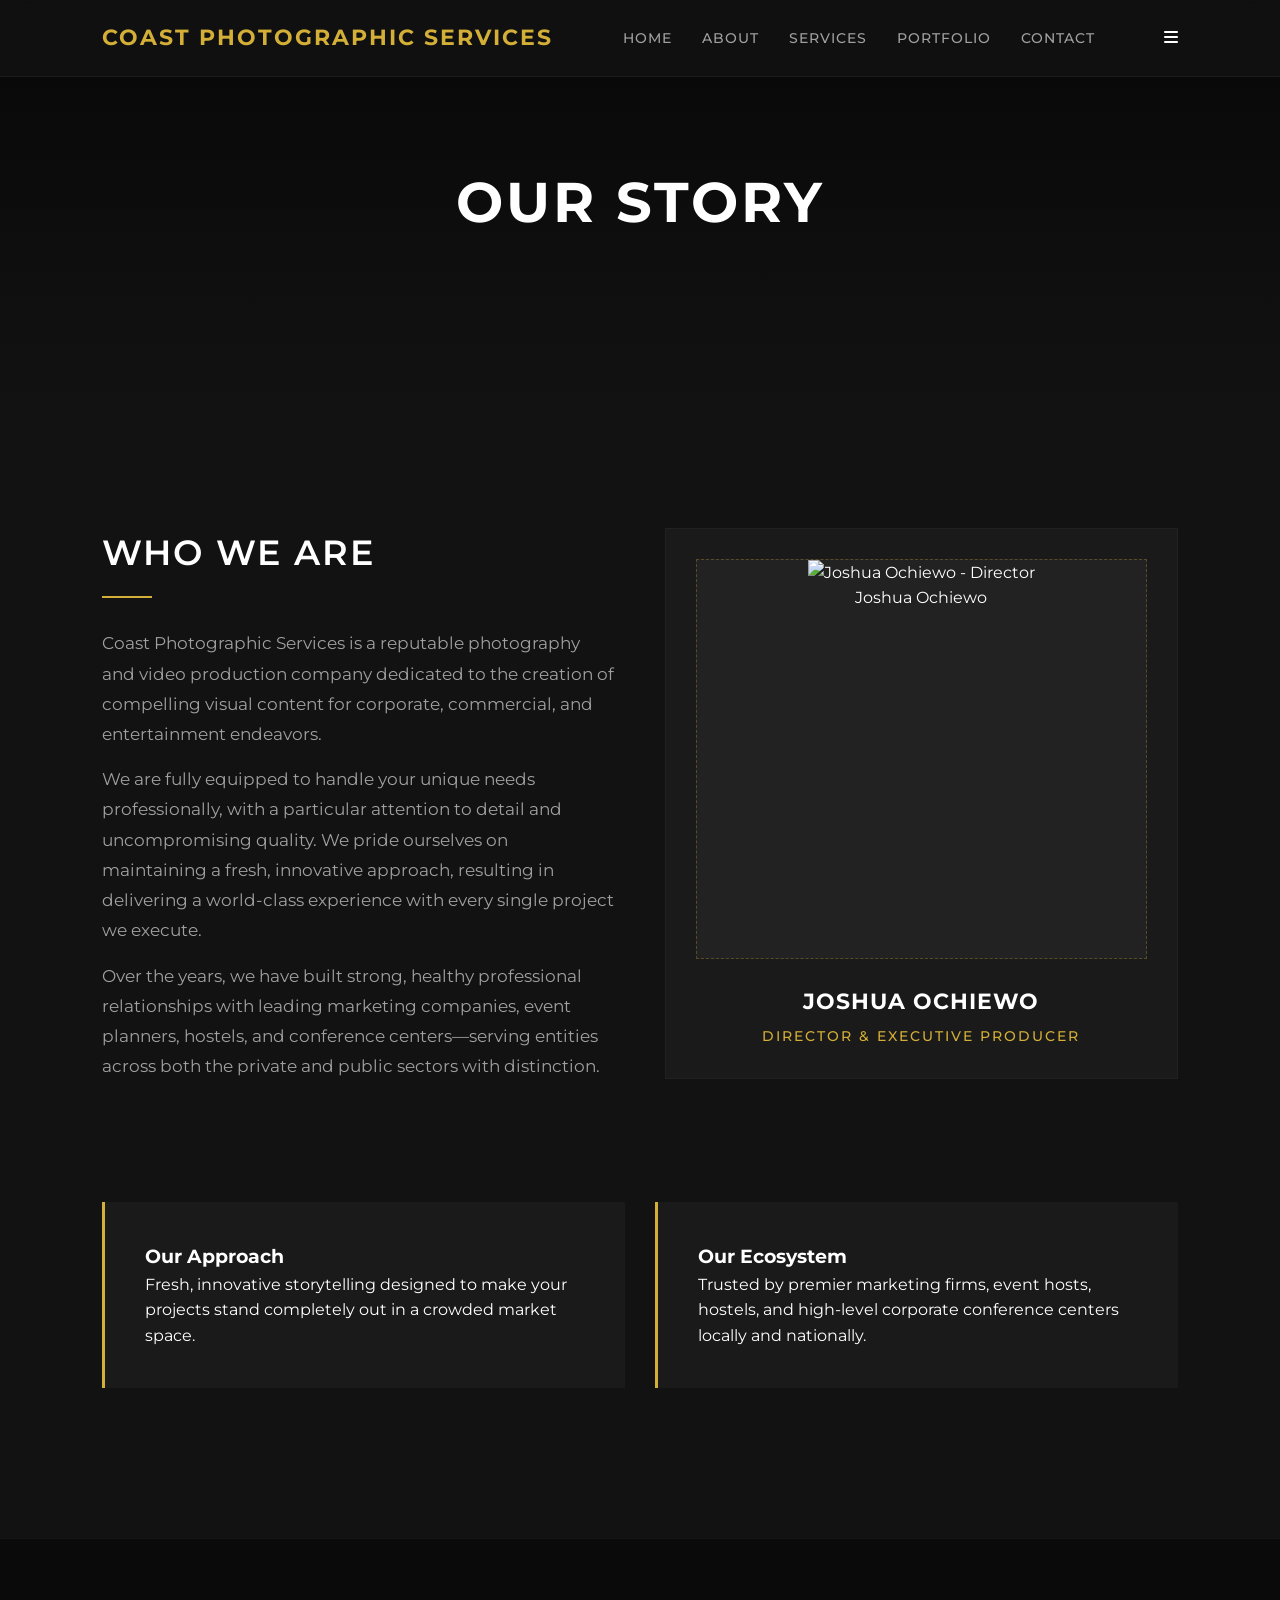
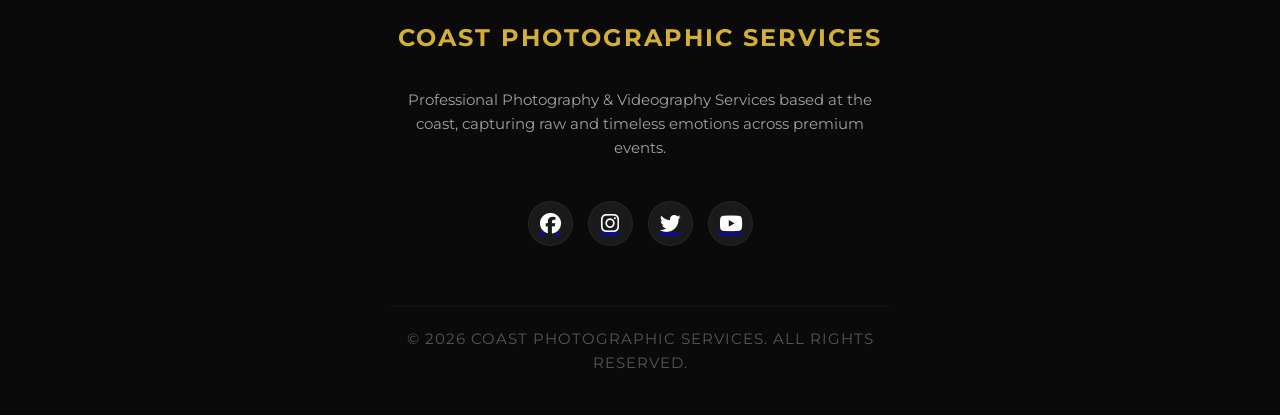
==== about.html @ b1a4eedb "Deploy fresh web-optimized photography platform assets" ====
<!DOCTYPE html>
<html lang="en">
<head>
    <meta charset="UTF-8">
    <meta name="viewport" content="width=device-width, initial-scale=1.0">
    <title>About Us | Coast Photographic Services</title>

    <link rel="stylesheet" href="css/style.css">

    <link rel="preconnect" href="https://fonts.googleapis.com">
    <link rel="preconnect" href="https://fonts.gstatic.com" crossorigin>
    <link href="https://fonts.googleapis.com/css2?family=Montserrat:wght@300;400;500;600;700&display=swap" rel="stylesheet">

    <link rel="stylesheet" href="https://cdnjs.cloudflare.com/ajax/libs/font-awesome/6.5.2/css/all.min.css">
</head>
<body>

    <header>
        <nav class="navbar">
            <div class="logo">Coast Photographic Services</div>

            <ul class="nav-links">
                <li><a href="index.html">Home</a></li>
                <li><a href="about.html" class="active">About</a></li>
                <li><a href="services.html">Services</a></li>
                <li><a href="portfolio.html">Portfolio</a></li>
                <li><a href="contact.html">Contact</a></li>
            </ul>

            <div class="menu-btn">
                <i class="fas fa-bars"></i>
            </div>
        </nav>
    </header>

    <section class="page-banner">
        <h1>Our Story</h1>
    </section>

    <main>
        <section class="about-section">
            <div class="about-text-content">
                <h2 class="section-title" style="text-align: left; margin-bottom: 30px;">Who We Are</h2>
                <p>Coast Photographic Services is a reputable photography and video production company dedicated to the creation of compelling visual content for corporate, commercial, and entertainment endeavors.</p>
                
                <p style="margin-top: 15px;">We are fully equipped to handle your unique needs professionally, with a particular attention to detail and uncompromising quality. We pride ourselves on maintaining a fresh, innovative approach, resulting in delivering a world-class experience with every single project we execute.</p>
                
                <p style="margin-top: 15px;">Over the years, we have built strong, healthy professional relationships with leading marketing companies, event planners, hostels, and conference centers—serving entities across both the private and public sectors with distinction.</p>
            </div>

            <div class="about-profile-card">
                <div class="director-image-placeholder">
                    <img src="images/joshua-ochiewo.jpg" alt="Joshua Ochiewo - Director">
                    <div class="image-overlay-tip">Joshua Ochiewo</div>
                </div>
                <div class="director-info">
                    <h3>Joshua Ochiewo</h3>
                    <p class="role-title">Director & Executive Producer</p>
                </div>
            </div>
        </section>

        <section class="services-page" style="padding-top: 0;">
            <div class="service-container">
                <div class="service-box">
                    <h3>Our Approach</h3>
                    <p>Fresh, innovative storytelling designed to make your projects stand completely out in a crowded market space.</p>
                </div>
                <div class="service-box">
                    <h3>Our Ecosystem</h3>
                    <p>Trusted by premier marketing firms, event hosts, hostels, and high-level corporate conference centers locally and nationally.</p>
                </div>
            </div>
        </section>
    </main>

    <footer>
        <div class="footer-content">
            <h3>Coast Photographic Services</h3>
            <p>Professional Photography & Videography Services based at the coast, capturing raw and timeless emotions across premium events.</p>

            <div class="socials">
                <a href="https://facebook.com" target="_blank" rel="noopener" aria-label="Facebook"><i class="fab fa-facebook"></i></a>
                <a href="https://instagram.com" target="_blank" rel="noopener" aria-label="Instagram"><i class="fab fa-instagram"></i></a>
                <a href="https://twitter.com" target="_blank" rel="noopener" aria-label="Twitter"><i class="fab fa-twitter"></i></a>
                <a href="https://youtube.com" target="_blank" rel="noopener" aria-label="YouTube"><i class="fab fa-youtube"></i></a>
            </div>

            <p class="copyright">&copy; 2026 Coast Photographic Services. All Rights Reserved.</p>
        </div>
    </footer>

</body>
</html>
---- css/style.css ----
* {
    margin: 0;
    padding: 0;
    box-sizing: border-box;
    font-family: 'Montserrat', sans-serif;
}
html {
    scroll-behavior: smooth;
}

/* --- ROOT VARIABLES FOR EASIER MANAGEMENT --- */
:root {
    --bg-main: #121212;         /* Sleek matte black */
    --bg-surface: #1a1a1a;      /* Lighter card/section background */
    --bg-surface-hover: #262626;/* Hover state for cards */
    --accent-gold: #d4af37;     /* Premium photography accent */
    --accent-gold-hover: #f3cf65;
    --text-white: #ffffff;
    --text-muted: #a0a0a0;
    --transition-smooth: all 0.4s cubic-bezier(0.25, 0.46, 0.45, 0.94);
}

body {
    background: var(--bg-main);
    color: var(--text-white);
    overflow-x: hidden;
    line-height: 1.6;
}

/* --- ANIMATIONS (FADINGS) --- */
@keyframes fadeInUp {
    from {
        opacity: 0;
        transform: translateY(30px);
    }
    to {
        opacity: 1;
        transform: translateY(0);
    }
}

@keyframes fadeIn {
    from { opacity: 0; }
    to { opacity: 1; }
}

/* --- NAVBAR --- */
.navbar {
    display: flex;
    justify-content: space-between;
    align-items: center;
    padding: 20px 8%;
    position: fixed;
    width: 100%;
    top: 0;
    z-index: 1000;
    background: rgba(18, 18, 18, 0.85);
    backdrop-filter: blur(12px);
    -webkit-backdrop-filter: blur(12px);
    border-bottom: 1px solid rgba(255, 255, 255, 0.05);
    transition: var(--transition-smooth);
}

.logo {
    color: var(--accent-gold);
    font-size: 1.4rem;
    font-weight: 700;
    letter-spacing: 2px;
    text-transform: uppercase;
}

.nav-links {
    display: flex;
    gap: 30px;
    list-style: none;
}

.nav-links a {
    color: var(--text-muted);
    text-decoration: none;
    font-size: 0.9rem;
    font-weight: 500;
    letter-spacing: 1px;
    text-transform: uppercase;
    transition: var(--transition-smooth);
}

.nav-links a:hover {
    color: var(--accent-gold);
}

/* --- HERO SECTION --- */
.hero {
    height: 100vh;
    background: url('../images/hero.jpg') center/cover no-repeat;
    position: relative;
    display: flex;
    align-items: center;
    justify-content: center;
    text-align: center;
    animation: fadeIn 1.5s ease-in-out;
}

.hero-overlay {
    position: absolute;
    width: 100%;
    height: 100%;
    background: linear-gradient(rgba(0, 0, 0, 0.5), var(--bg-main));
}

.hero-content {
    position: relative;
    z-index: 2;
    max-width: 800px;
    padding: 0 20px;
    animation: fadeInUp 1.2s cubic-bezier(0.25, 0.46, 0.45, 0.94) forwards;
}

.hero-content h1 {
    font-size: 3.8rem;
    font-weight: 700;
    letter-spacing: 2px;
    margin-bottom: 20px;
    text-transform: uppercase;
}

.hero-content p {
    font-size: 1.1rem;
    color: var(--text-muted);
    margin-bottom: 40px;
    font-weight: 300;
    letter-spacing: 1px;
}

/* --- BUTTONS --- */
.btn {
    padding: 14px 32px;
    text-decoration: none;
    border-radius: 0px; /* Sharp, boxy layout gives a clean portfolio aesthetic */
    font-weight: 600;
    font-size: 0.85rem;
    text-transform: uppercase;
    letter-spacing: 2px;
    transition: var(--transition-smooth);
    display: inline-block;
}

.gold-btn {
    background: var(--accent-gold);
    color: #121212;
}

.gold-btn:hover {
    background: var(--accent-gold-hover);
    transform: translateY(-3px);
    box-shadow: 0 10px 20px rgba(212, 175, 55, 0.15);
}

.outline-btn {
    border: 2px solid var(--text-white);
    color: var(--text-white);
    margin-left: 15px;
}

.outline-btn:hover {
    background: var(--text-white);
    color: #121212;
    transform: translateY(-3px);
}

/* --- GLOBAL SECTIONS --- */
.services,
.portfolio-preview,
.stats,
.cta,
.about-section,
.services-page,
.portfolio-page,
.booking-section,
.contact-section {
    padding: 120px 8%;
    background: var(--bg-main);
}

.section-title {
    text-align: center;
    font-size: 2.2rem;
    font-weight: 600;
    letter-spacing: 2px;
    text-transform: uppercase;
    margin-bottom: 60px;
    color: var(--text-white);
    position: relative;
}

/* Decorative minimalist line under section titles */
.section-title::after {
    content: '';
    display: block;
    width: 50px;
    height: 2px;
    background: var(--accent-gold);
    margin: 15px auto 0 auto;
}

/* --- SERVICES CARDS --- */
.service-container {
    display: grid;
    grid-template-columns: repeat(auto-fit, minmax(280px, 1fr));
    gap: 30px;
}

.service-card {
    background: var(--bg-surface);
    padding: 50px 40px;
    border-radius: 0px; /* Kept sharp to match buttons */
    text-align: center;
    border: 1px solid rgba(255, 255, 255, 0.03);
    transition: var(--transition-smooth);
}

.service-card:hover {
    transform: translateY(-10px);
    background: var(--bg-surface-hover);
    border-color: rgba(212, 175, 55, 0.3);
}

.service-card i {
    font-size: 2.5rem;
    color: var(--accent-gold);
    margin-bottom: 25px;
    transition: var(--transition-smooth);
}

.service-card:hover i {
    transform: scale(1.1);
}

.service-card h3 {
    font-size: 1.3rem;
    margin-bottom: 15px;
    font-weight: 600;
}

.service-card p {
    color: var(--text-muted);
    font-size: 0.95rem;
}

/* --- PORTFOLIO GALLERY --- */
.gallery {
    display: grid;
    grid-template-columns: repeat(auto-fit, minmax(300px, 1fr));
    gap: 25px;
}

.gallery img {
    width: 100%;
    height: 350px;
    object-fit: cover;
    border-radius: 0px; 
    transition: var(--transition-smooth);
    filter: grayscale(20%); /* Gives an artistic, cohesive tone until hovered */
    cursor: pointer;
}

.gallery img:hover {
    transform: scale(1.03);
    filter: grayscale(0%);
    box-shadow: 0 15px 30px rgba(0,0,0,0.5);
}

/* --- STATS SECTION --- */
.stats {
    display: flex;
    justify-content: space-around;
    align-items: center;
    text-align: center;
    background: var(--bg-surface);
    border-top: 1px solid rgba(255, 255, 255, 0.03);
    border-bottom: 1px solid rgba(255, 255, 255, 0.03);
    padding: 80px 8%;
}

.stat-box h2 {
    font-size: 3.5rem;
    font-weight: 700;
    color: var(--accent-gold);
    margin-bottom: 10px;
}

.stat-box p {
    font-size: 0.9rem;
    text-transform: uppercase;
    letter-spacing: 2px;
    color: var(--text-muted);
}

/* --- CALL TO ACTION (CTA) --- */
.cta {
    text-align: center;
    background: linear-gradient(rgba(18, 18, 18, 0.8), rgba(18, 18, 18, 0.95)), url('../images/cta-bg.jpg') center/cover no-repeat;
    padding: 100px 8%;
}

.cta h2 {
    margin-bottom: 35px;
    font-size: 2.5rem;
    font-weight: 500;
    letter-spacing: 1px;
}

/* --- RE-DESIGNED PREMIUM FOOTER --- */
footer {
    background: #0a0a0a;
    padding: 80px 8% 40px 8%;
    border-top: 1px solid rgba(255, 255, 255, 0.05);
}

.footer-content {
    max-width: 1200px;
    margin: 0 auto;
    display: flex;
    flex-direction: column;
    align-items: center;
    gap: 30px;
}

.footer-content h3 {
    color: var(--accent-gold);
    font-size: 1.5rem;
    text-transform: uppercase;
    letter-spacing: 2px;
}

.footer-content p {
    color: var(--text-muted);
    font-size: 0.95rem;
    max-width: 500px;
    text-align: center;
}

.socials {
    display: flex;
    gap: 15px;
    margin: 10px 0;
}

.socials i {
    font-size: 1.3rem;
    color: var(--text-white);
    background: var(--bg-surface);
    width: 45px;
    height: 45px;
    display: flex;
    justify-content: center;
    align-items: center;
    border-radius: 50%;
    transition: var(--transition-smooth);
    border: 1px solid rgba(255, 255, 255, 0.05);
    cursor: pointer;
}

.socials i:hover {
    color: #121212;
    background: var(--accent-gold);
    transform: translateY(-5px);
    box-shadow: 0 5px 15px rgba(212, 175, 55, 0.3);
}

.copyright {
    font-size: 0.8rem;
    color: #555555 !important;
    letter-spacing: 1px;
    text-transform: uppercase;
    margin-top: 20px;
    border-top: 1px solid rgba(255, 255, 255, 0.03);
    padding-top: 20px;
    width: 100%;
}

/* --- OTHER PAGES EXTRA CONTENT --- */
.page-banner {
    height: 45vh;
    display: flex;
    justify-content: center;
    align-items: center;
    background: linear-gradient(rgba(0,0,0,0.6), var(--bg-main)), url('../images/banner-bg.jpg') center/cover no-repeat;
}

.page-banner h1 {
    font-size: 3.5rem;
    text-transform: uppercase;
    letter-spacing: 3px;
    color: var(--text-white);
}

.about-section {
    display: grid;
    grid-template-columns: repeat(auto-fit, minmax(300px, 1fr));
    gap: 50px;
    align-items: center;
}

.about-image img {
    width: 100%;
    border-radius: 0px;
    box-shadow: 0 20px 40px rgba(0,0,0,0.6);
}

.service-box {
    background: var(--bg-surface);
    padding: 40px;
    border-radius: 0px;
    margin-bottom: 30px;
    border-left: 3px solid var(--accent-gold);
}

/* --- MODERN FORM INPUTS --- */
.booking-form,
.contact-form {
    max-width: 650px;
    margin: auto;
    display: flex;
    flex-direction: column;
    gap: 25px;
}

.booking-form input,
.booking-form textarea,
.booking-form select,
.contact-form input,
.contact-form textarea {
    padding: 18px;
    background: var(--bg-surface);
    border: 1px solid rgba(255, 255, 255, 0.05);
    color: white;
    border-radius: 0px;
    font-size: 0.95rem;
    transition: var(--transition-smooth);
}

.booking-form input:focus,
.booking-form textarea:focus,
.booking-form select:focus,
.contact-form input:focus,
.contact-form textarea:focus {
    outline: none;
    border-color: var(--accent-gold);
    background: var(--bg-surface-hover);
}

.contact-section {
    display: grid;
    grid-template-columns: repeat(auto-fit, minmax(300px, 1fr));
    gap: 50px;
}

/* --- RESPONSIVE MEDIA QUERIES --- */
@media(max-width: 768px) {
    .nav-links {
        display: none; /* Make sure to hook up your JS burger menu to toggle a mobile class later */
    }

    .hero-content h1 {
        font-size: 2.4rem;
    }
    
    .hero-content p {
        font-size: 1rem;
    }

    .hero-buttons {
        display: flex;
        flex-direction: column;
        gap: 15px;
        align-items: center;
    }

    .outline-btn {
        margin-left: 0;
        width: 100%;
        max-width: 280px;
    }
    
    .gold-btn {
        width: 100%;
        max-width: 280px;
    }

    .stats {
        flex-direction: column;
        gap: 40px;
    }
    
    .services,
    .portfolio-preview,
    .stats,
    .cta {
        padding: 80px 5%;
    }
}
/* --- ABOUT PAGE CONTENT EXTENSIONS --- */
.about-text-content p {
    color: var(--text-muted);
    font-size: 1.05rem;
    line-height: 1.8;
}

.about-text-content .section-title::after {
    margin: 15px 0 0 0; /* Left aligns the decorative underline for the text section */
}

/* Director Profile Card Component */
.about-profile-card {
    background: var(--bg-surface);
    padding: 30px;
    border: 1px solid rgba(255, 255, 255, 0.03);
    text-align: center;
    transition: var(--transition-smooth);
}

.about-profile-card:hover {
    border-color: rgba(212, 175, 55, 0.2);
}

.director-image-placeholder {
    width: 100%;
    height: 400px;
    background: #222; /* Fallback slate layout if image isn't loaded */
    overflow: hidden;
    position: relative;
    border: 1px dashed rgba(212, 175, 55, 0.3); /* Temporary indicator block outline */
}

.director-image-placeholder img {
    width: 100%;
    height: 100%;
    object-fit: cover;
    transition: var(--transition-smooth);
}

.about-profile-card:hover .director-image-placeholder img {
    transform: scale(1.02);
}

.director-info {
    padding-top: 25px;
}

.director-info h3 {
    font-size: 1.4rem;
    letter-spacing: 1px;
    text-transform: uppercase;
    color: var(--text-white);
    margin-bottom: 5px;
}

.director-info .role-title {
    color: var(--accent-gold);
    font-size: 0.9rem;
    text-transform: uppercase;
    letter-spacing: 2px;
    font-weight: 500;
}
/* --- SERVICES PAGE CONTENT EXTENSIONS --- */
.capabilities-intro {
    text-align: center;
    color: var(--text-muted);
    max-width: 600px;
    margin: -30px auto 50px auto;
    font-size: 1.05rem;
}

/* 2-Column Grid for Technical Shoot Capabilities */
.capability-grid {
    max-width: 900px;
    margin: 0 auto;
    display: grid;
    grid-template-columns: repeat(auto-fit, minmax(350px, 1fr));
    gap: 20px;
    list-style: none;
}

.capability-grid li {
    font-size: 1.1rem;
    font-weight: 500;
    color: var(--text-white);
    display: flex;
    align-items: center;
    gap: 15px;
    padding: 15px;
    background: var(--bg-main);
    border: 1px solid rgba(255, 255, 255, 0.02);
}

.capability-grid li i {
    color: var(--accent-gold);
    font-size: 1.2rem;
}

/* Deliverables Block Styling */
.deliverables-box {
    max-width: 800px;
    margin: 0 auto;
    background: var(--bg-surface);
    padding: 60px 40px;
    border-top: 3px solid var(--accent-gold);
}

.deliverables-box h2 {
    font-size: 2rem;
    text-transform: uppercase;
    letter-spacing: 1px;
    margin-bottom: 20px;
}

.deliverables-box p {
    color: var(--text-muted);
    font-size: 1.05rem;
    line-height: 1.8;
    margin-bottom: 30px;
}

.deliverables-box blockquote {
    font-style: italic;
    color: var(--accent-gold);
    font-size: 1.2rem;
    border-left: 2px solid var(--accent-gold);
    padding-left: 15px;
    display: inline-block;
    max-width: 600px;
    text-align: left;
}

/* Small screen optimization for checklist */
@media(max-width: 768px) {
    .capability-grid {
        grid-template-columns: 1fr;
    }
    .deliverables-box {
        padding: 40px 20px;
    }
}
/* --- PORTFOLIO DYNAMIC STYLES --- */
.portfolio-filters {
    display: flex;
    justify-content: center;
    gap: 15px;
    margin-bottom: 50px;
    flex-wrap: wrap;
}

.filter-btn {
    background: transparent;
    border: 1px solid rgba(255, 255, 255, 0.1);
    color: var(--text-muted);
    padding: 10px 24px;
    font-size: 0.8rem;
    text-transform: uppercase;
    letter-spacing: 1px;
    cursor: pointer;
    font-weight: 600;
    transition: var(--transition-smooth);
}

.filter-btn:hover, 
.filter-btn.active {
    border-color: var(--accent-gold);
    color: var(--accent-gold);
    background: rgba(212, 175, 55, 0.02);
}

/* Redesigned Premium Gallery Item Framework */
.dynamic-grid {
    grid-template-columns: repeat(auto-fit, minmax(320px, 1fr)) !important;
}

.gallery-item {
    position: relative;
    overflow: hidden;
    height: 380px;
    background: #111;
    transition: var(--transition-smooth);
    opacity: 1;
}

.gallery-item img {
    width: 100%;
    height: 100%;
    object-fit: cover;
    filter: grayscale(15%);
    transition: transform 0.6s cubic-bezier(0.25, 0.46, 0.45, 0.94);
}

/* Slide-up Dark Tint Info Overlay */
.gallery-overlay {
    position: absolute;
    bottom: 0;
    left: 0;
    width: 100%;
    height: 100%;
    background: linear-gradient(to top, rgba(10, 10, 10, 0.9) 0%, rgba(10, 10, 10, 0.4) 60%, transparent 100%);
    display: flex;
    flex-direction: column;
    justify-content: flex-end;
    padding: 30px;
    opacity: 0;
    transform: translateY(20px);
    transition: var(--transition-smooth);
}

/* Hover Interactivity States */
.gallery-item:hover img {
    transform: scale(1.05);
    filter: grayscale(0%);
}

.gallery-item:hover .gallery-overlay {
    opacity: 1;
    transform: translateY(0);
}

.gallery-overlay h4 {
    font-size: 1.2rem;
    font-weight: 600;
    color: var(--text-white);
    text-transform: uppercase;
    letter-spacing: 1px;
    margin-bottom: 5px;
}

.gallery-overlay p {
    font-size: 0.85rem;
    color: var(--accent-gold);
    text-transform: uppercase;
    letter-spacing: 1px;
    font-weight: 500;
}
/* --- UNIFIED CONTACT & BOOKING LAYOUT --- */
.split-layout {
    display: grid;
    grid-template-columns: 1fr 1.2fr;
    gap: 60px;
    align-items: start;
}

.info-intro-text {
    color: var(--text-muted);
    font-size: 1.05rem;
    line-height: 1.7;
    margin-bottom: 40px;
}

.contact-info-block .section-title::after {
    margin: 15px 0 0 0; /* Left aligns title accent bar */
}

/* Informational Icon Rows */
.info-details-list {
    display: flex;
    flex-direction: column;
    gap: 30px;
}

.info-item {
    display: flex;
    align-items: flex-start;
    gap: 20px;
}

.info-item i {
    font-size: 1.4rem;
    color: var(--accent-gold);
    background: var(--bg-surface);
    width: 50px;
    height: 50px;
    display: flex;
    justify-content: center;
    align-items: center;
    border: 1px solid rgba(255, 255, 255, 0.03);
    flex-shrink: 0;
}

.info-item h4 {
    font-size: 1.1rem;
    font-weight: 600;
    margin-bottom: 5px;
    text-transform: uppercase;
    letter-spacing: 1px;
}

.info-item p {
    color: var(--text-muted);
    font-size: 0.95rem;
}

/* Contact/Booking Card Form Styling */
.contact-form-block {
    background: var(--bg-surface);
    padding: 45px;
    border: 1px solid rgba(255, 255, 255, 0.03);
    box-shadow: 0 20px 40px rgba(0,0,0,0.3);
}

.form-card-header {
    margin-bottom: 35px;
}

.form-card-header h3 {
    font-size: 1.6rem;
    text-transform: uppercase;
    letter-spacing: 1px;
    margin-bottom: 8px;
    color: var(--text-white);
}

.form-card-header p {
    color: var(--text-muted);
    font-size: 0.9rem;
}

/* Multi-field Input Row Structuring */
.unified-form .form-group-split {
    display: grid;
    grid-template-columns: 1fr 1fr;
    gap: 20px;
    margin-bottom: 20px;
}

.unified-form .form-row {
    margin-bottom: 20px;
}

.unified-form input,
.unified-form select,
.unified-form textarea {
    width: 100%;
}

/* Custom styling override to keep dropdown options clean in dark mode */
.unified-form select option {
    background: var(--bg-surface);
    color: var(--text-white);
}

/* Mobile responsive fixes for the forms */
@media(max-width: 992px) {
    .split-layout {
        grid-template-columns: 1fr;
        gap: 50px;
    }
    
    .contact-form-block {
        padding: 30px 20px;
    }
}

@media(max-width: 576px) {
    .unified-form .form-group-split {
        grid-template-columns: 1fr;
        gap: 20px;
    }
}
/* --- HOMEPAGE HERO WITH BACKGROUND IMAGE --- */
.hero-section {
    position: relative;
    width: 100%;
    min-height: 100vh;
    display: flex;
    flex-direction: column;
    justify-content: center;
    align-items: center;
    /* This creates a 65% dark tint layer over your image so the white text pops */
    background: linear-gradient(rgba(18, 18, 18, 0.65), rgba(18, 18, 18, 0.65)), 
                url('../images/hero-bg.jpg') no-repeat center center/cover;
    padding: 0 20px;
}

/* --- HOMEPAGE SERVICES WITH BACKGROUND IMAGE --- */
.home-services-section {
    position: relative;
    width: 100%;
    padding: 100px 8%;
    /* A slightly darker gradient to keep the service cards highly readable */
    background: linear-gradient(rgba(18, 18, 18, 0.85), rgba(18, 18, 18, 0.85)), 
                url('../images/services-bg.jpg') no-repeat center center/cover;
    background-attachment: fixed; /* Optional: Creates a premium parallax scrolling effect */
    text-align: center;
}


/* --- SERVICES PAGE HERO (Reusing services-bg.jpg) --- */
.services-page-hero {
    min-height: 40vh;
    display: flex;
    justify-content: center;
    align-items: center;
    text-align: center;
    padding: 120px 20px 60px 20px;
    background: linear-gradient(rgba(18, 18, 18, 0.8), rgba(18, 18, 18, 0.8)), 
                url('../images/services-bg.jpg') no-repeat center center/cover;
}

/* --- DETAILED PACKAGES LAYOUT --- */
.detailed-services {
    padding: 80px 8%;
    background: var(--bg-main);
}

.package-grid {
    display: grid;
    grid-template-columns: repeat(auto-fit, minmax(300px, 1fr));
    gap: 30px;
}

.package-card {
    background: var(--bg-surface);
    border: 1px solid #2a2a2a;
    padding: 40px 30px;
    border-radius: 8px;
    position: relative;
    transition: var(--transition-smooth);
}

.package-card:hover {
    transform: translateY(-10px);
    border-color: var(--accent-gold);
    background: var(--bg-surface-hover);
}

.package-badge {
    position: absolute;
    top: 20px;
    right: 20px;
    background: var(--accent-gold);
    color: #121212;
    padding: 4px 12px;
    font-size: 0.75rem;
    font-weight: 700;
    border-radius: 20px;
    text-transform: uppercase;
}

.package-card h3 {
    font-size: 1.5rem;
    margin-bottom: 10px;
    color: var(--text-white);
}

.package-card .price {
    font-size: 1.8rem;
    font-weight: 700;
    color: var(--accent-gold);
    margin-bottom: 25px;
}

.package-card ul {
    list-style: none;
    margin-bottom: 30px;
}

.package-card ul li {
    margin-bottom: 12px;
    color: var(--text-muted);
    font-size: 0.95rem;
    display: flex;
    align-items: center;
    gap: 10px;
}

.package-card ul li i {
    color: var(--accent-gold);
    font-size: 0.85rem;
}

.package-card .btn {
    display: block;
    text-align: center;
    width: 100%;
    padding: 12px;
    text-decoration: none;
    font-weight: 600;
    border-radius: 4px;
    transition: var(--transition-smooth);
}


/* --- PORTFOLIO SYSTEM --- */
.portfolio-hero {
    min-height: 35vh;
    display: flex;
    justify-content: center;
    align-items: center;
    text-align: center;
    padding: 120px 20px 40px 20px;
    background: linear-gradient(rgba(18, 18, 18, 0.85), rgba(18, 18, 18, 0.85)), 
                url('../images/13.jpg') no-repeat center center/cover;
}

.portfolio-filter-section {
    padding: 60px 8%;
    background: var(--bg-main);
}

.filter-tabs {
    display: flex;
    justify-content: center;
    flex-wrap: wrap;
    gap: 15px;
    margin-bottom: 50px;
}

.filter-btn {
    background: var(--bg-surface);
    color: var(--text-muted);
    border: 1px solid #2a2a2a;
    padding: 10px 24px;
    font-family: 'Montserrat', sans-serif;
    font-size: 0.9rem;
    font-weight: 600;
    cursor: pointer;
    border-radius: 4px;
    transition: var(--transition-smooth);
}

.filter-btn:hover, .filter-btn.active {
    background: var(--accent-gold);
    color: #121212;
    border-color: var(--accent-gold);
}

/* RESPONSIVE GRID MATRIX */
.portfolio-grid {
    display: grid;
    grid-template-columns: repeat(auto-fill, minmax(350px, 1fr));
    gap: 25px;
}

.portfolio-item {
    position: relative;
    border-radius: 6px;
    overflow: hidden;
    height: 280px;
    background: var(--bg-surface);
    transition: var(--transition-smooth);
}

.portfolio-item img {
    width: 100%;
    height: 100%;
    object-fit: cover;
    transition: var(--transition-smooth);
}

/* PREMIUM LUXURY OVERLAY SHIELD */
.portfolio-hover {
    position: absolute;
    top: 0;
    left: 0;
    width: 100%;
    height: 100%;
    background: linear-gradient(to top, rgba(18, 18, 18, 0.95), rgba(212, 175, 55, 0.15));
    display: flex;
    flex-direction: column;
    justify-content: flex-end;
    padding: 30px;
    opacity: 0;
    transform: translateY(15px);
    transition: var(--transition-smooth);
}

.portfolio-item:hover .portfolio-hover {
    opacity: 1;
    transform: translateY(0);
}

.portfolio-item:hover img {
    transform: scale(1.08);
}

.portfolio-hover h3 {
    color: var(--text-white);
    font-size: 1.3rem;
    font-weight: 700;
    margin-bottom: 5px;
}

.portfolio-hover p {
    color: var(--accent-gold);
    font-size: 0.85rem;
    letter-spacing: 1px;
    text-transform: uppercase;
}

/* ANIMATION CLASS FOR FILTER SHOW/HIDE */
.portfolio-item.hide {
    display: none;
}


/* --- SPLIT GRID CONTACT SYSTEM --- */
.contact-section.split-layout {
    display: flex;
    justify-content: space-between;
    align-items: flex-start; /* Aligns both columns perfectly to the top line */
    gap: 60px;
    padding: 80px 8%;
    background: var(--bg-main);
}

.contact-info-block {
    flex: 1;
    min-width: 320px;
}

.contact-form-block {
    flex: 1.2;
    background: var(--bg-surface);
    padding: 40px;
    border-radius: 8px;
    border: 1px solid #2a2a2a;
    min-width: 350px;
}

.info-item {
    display: flex;
    align-items: flex-start;
    gap: 20px;
    margin-top: 30px;
}

.form-group-split {
    display: flex;
    gap: 20px;
    margin-bottom: 20px;
}

.form-group-split input,
.form-group-split select {
    flex: 1;
    width: 50%;
}

/* Clear mobile responsiveness */
@media (max-width: 768px) {
    .contact-section.split-layout {
        flex-direction: column;
        padding: 40px 5%;
        gap: 40px;
    }
    .form-group-split {
        flex-direction: column;
        gap: 20px;
    }
    .form-group-split input,
    .form-group-split select {
        width: 100%;
    }
}
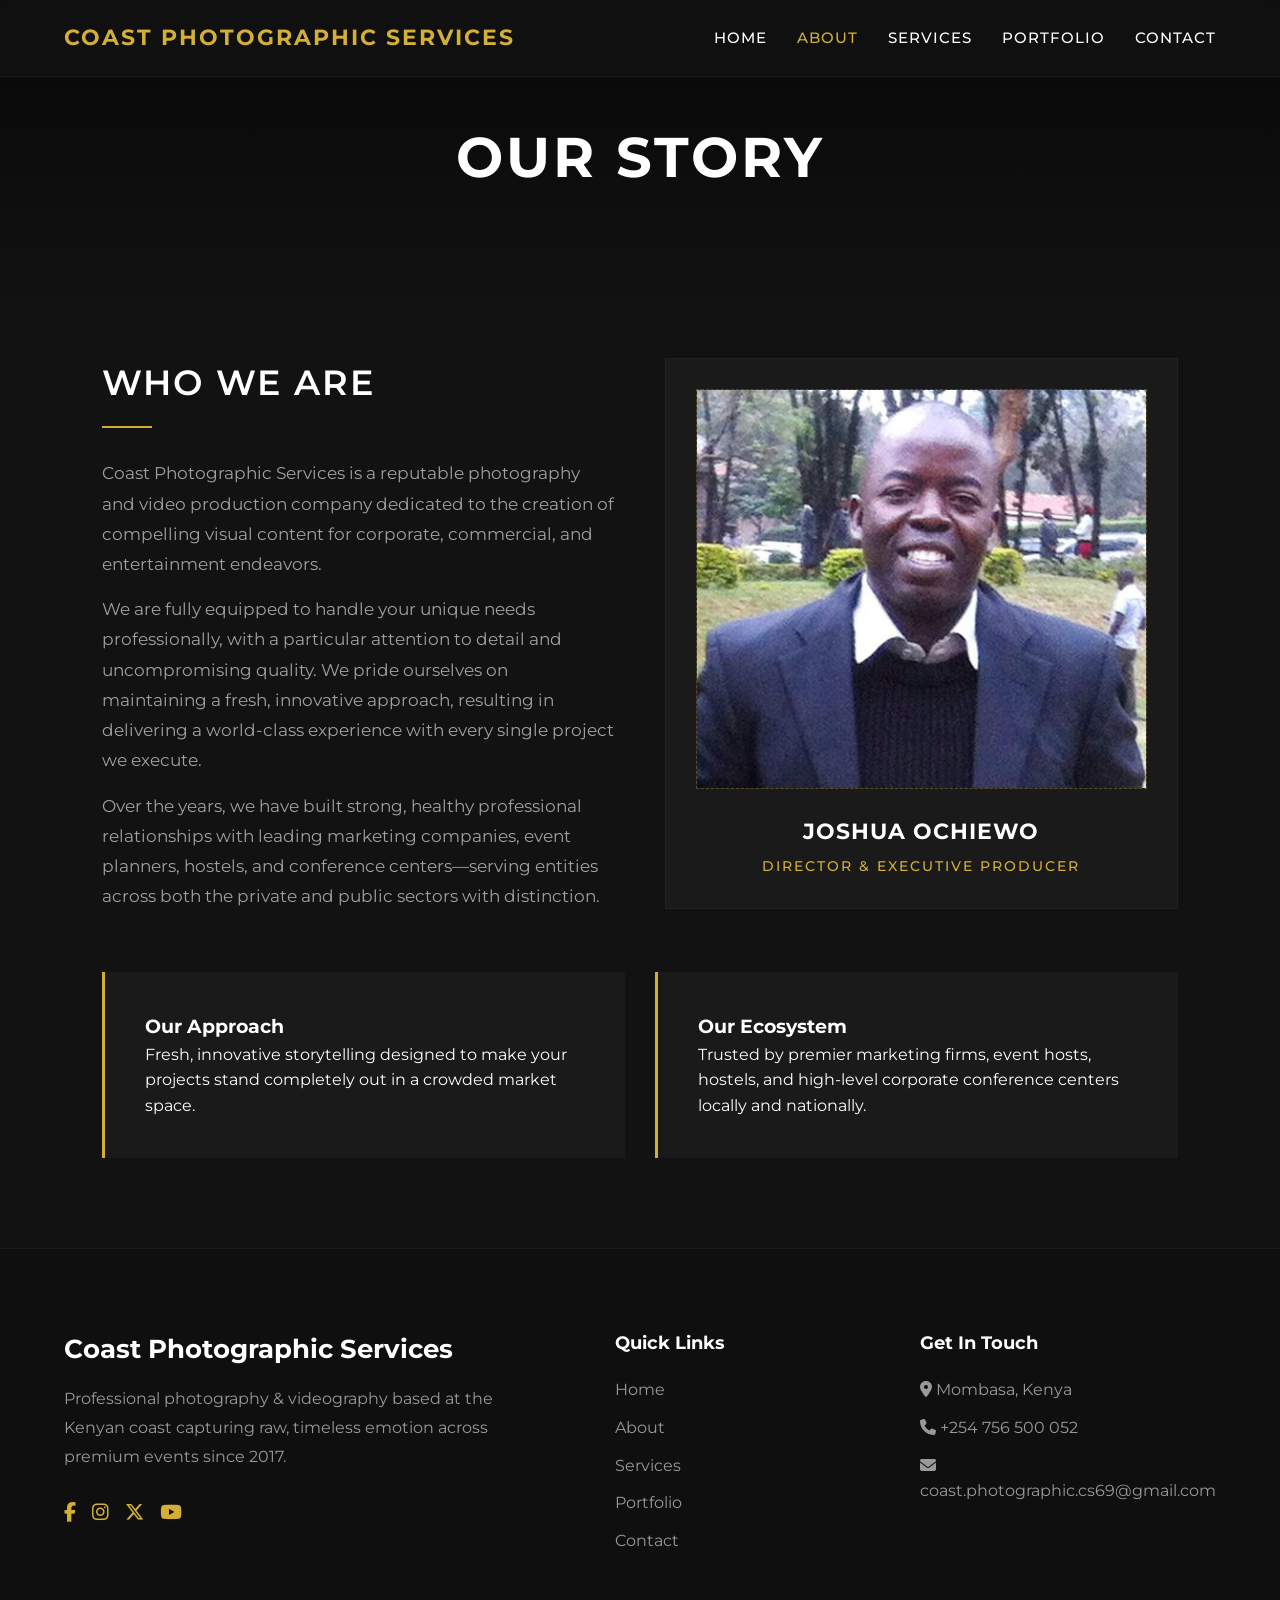
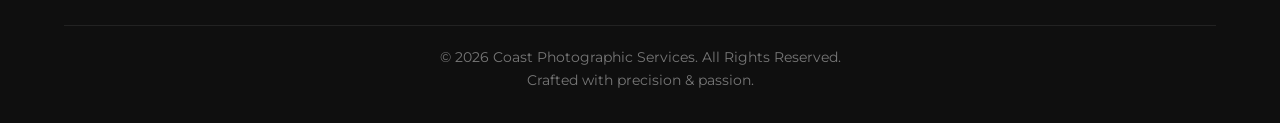
==== commit ef5f4b9d: "Configure wedding gallery 1-60 and add conference images 61-96 to portfolio" ====
--- a/about.html
+++ b/about.html
@@ -16,7 +16,7 @@
 <body>
 
     <header>
-        <nav class="navbar">
+        <nav class="navbar" id="navbar">
             <div class="logo">Coast Photographic Services</div>
 
             <ul class="nav-links">
@@ -27,7 +27,7 @@
                 <li><a href="contact.html">Contact</a></li>
             </ul>
 
-            <div class="menu-btn">
+            <div class="menu-btn" aria-label="Toggle navigation" role="button">
                 <i class="fas fa-bars"></i>
             </div>
         </nav>
@@ -40,7 +40,11 @@
     <main>
         <section class="about-section">
             <div class="about-text-content">
-                <h2 class="section-title" style="text-align: left; margin-bottom: 30px;">Who We Are</h2>
+                <h2 class="section-title about-heading">
+
+                Who We Are
+            
+            </h2>
                 <p>Coast Photographic Services is a reputable photography and video production company dedicated to the creation of compelling visual content for corporate, commercial, and entertainment endeavors.</p>
                 
                 <p style="margin-top: 15px;">We are fully equipped to handle your unique needs professionally, with a particular attention to detail and uncompromising quality. We pride ourselves on maintaining a fresh, innovative approach, resulting in delivering a world-class experience with every single project we execute.</p>
@@ -74,21 +78,54 @@
         </section>
     </main>
 
-    <footer>
-        <div class="footer-content">
+    <footer class="site-footer">
+    <div class="footer-container">
+
+        <div class="footer-brand">
             <h3>Coast Photographic Services</h3>
-            <p>Professional Photography & Videography Services based at the coast, capturing raw and timeless emotions across premium events.</p>
 
-            <div class="socials">
-                <a href="https://facebook.com" target="_blank" rel="noopener" aria-label="Facebook"><i class="fab fa-facebook"></i></a>
-                <a href="https://instagram.com" target="_blank" rel="noopener" aria-label="Instagram"><i class="fab fa-instagram"></i></a>
-                <a href="https://twitter.com" target="_blank" rel="noopener" aria-label="Twitter"><i class="fab fa-twitter"></i></a>
-                <a href="https://youtube.com" target="_blank" rel="noopener" aria-label="YouTube"><i class="fab fa-youtube"></i></a>
+            <p>
+                Professional photography & videography based at the Kenyan coast 
+                capturing raw, timeless emotion across premium events since 2017.
+            </p>
+
+            <div class="footer-socials">
+                <a href="https://facebook.com" target="_blank"><i class="fab fa-facebook-f"></i></a>
+                <a href="https://instagram.com" target="_blank"><i class="fab fa-instagram"></i></a>
+                <a href="https://twitter.com" target="_blank"><i class="fab fa-x-twitter"></i></a>
+                <a href="https://youtube.com" target="_blank"><i class="fab fa-youtube"></i></a>
             </div>
+        </div>
 
-            <p class="copyright">&copy; 2026 Coast Photographic Services. All Rights Reserved.</p>
+        <div class="footer-links">
+            <h4>Quick Links</h4>
+            <ul>
+                <li><a href="index.html">Home</a></li>
+                <li><a href="about.html">About</a></li>
+                <li><a href="services.html">Services</a></li>
+                <li><a href="portfolio.html">Portfolio</a></li>
+                <li><a href="contact.html">Contact</a></li>
+            </ul>
         </div>
-    </footer>
 
+        <div class="footer-contact">
+            <h4>Get In Touch</h4>
+
+            <ul>
+                <li><i class="fas fa-map-marker-alt"></i> Mombasa, Kenya</li>
+                <li><i class="fas fa-phone"></i> <a href="tel:+254 724 500 052">+254 756 500 052</a></li>
+                <li><i class="fas fa-envelope"></i> <a href="mailto:coast.photographic.cs69@gmail.com">coast.photographic.cs69@gmail.com</a></li>
+            </ul>
+        </div>
+
+    </div>
+
+    <div class="footer-bottom">
+        <p>&copy; 2026 Coast Photographic Services. All Rights Reserved.</p>
+        <p>Crafted with precision & passion.</p>
+    </div>
+</footer>
+
+    <script src="js/script.js"></script>
 </body>
 </html>
--- a/css/style.css
+++ b/css/style.css
@@ -1,19 +1,26 @@
+/* ============================================================
+   COAST PHOTOGRAPHIC SERVICES -- MASTER STYLESHEET
+   Consolidated: every selector defined once, duplicate and
+   conflicting rules merged, breakpoints unified to
+   1024px / 768px / 480px (ordered so narrower rules win).
+============================================================ */
+
 * {
     margin: 0;
     padding: 0;
     box-sizing: border-box;
-    font-family: 'Montserrat', sans-serif;
-}
+    font-family: "Montserrat", sans-serif;
+}
+
 html {
     scroll-behavior: smooth;
 }
 
-/* --- ROOT VARIABLES FOR EASIER MANAGEMENT --- */
 :root {
-    --bg-main: #121212;         /* Sleek matte black */
-    --bg-surface: #1a1a1a;      /* Lighter card/section background */
-    --bg-surface-hover: #262626;/* Hover state for cards */
-    --accent-gold: #d4af37;     /* Premium photography accent */
+    --bg-main: #121212;
+    --bg-surface: #1a1a1a;
+    --bg-surface-hover: #262626;
+    --accent-gold: #d4af37;
     --accent-gold-hover: #f3cf65;
     --text-white: #ffffff;
     --text-muted: #a0a0a0;
@@ -27,29 +34,11 @@
     line-height: 1.6;
 }
 
-/* --- ANIMATIONS (FADINGS) --- */
-@keyframes fadeInUp {
-    from {
-        opacity: 0;
-        transform: translateY(30px);
-    }
-    to {
-        opacity: 1;
-        transform: translateY(0);
-    }
-}
-
-@keyframes fadeIn {
-    from { opacity: 0; }
-    to { opacity: 1; }
-}
-
-/* --- NAVBAR --- */
 .navbar {
     display: flex;
     justify-content: space-between;
     align-items: center;
-    padding: 20px 8%;
+    padding: 20px 5%;
     position: fixed;
     width: 100%;
     top: 0;
@@ -59,6 +48,7 @@
     -webkit-backdrop-filter: blur(12px);
     border-bottom: 1px solid rgba(255, 255, 255, 0.05);
     transition: var(--transition-smooth);
+    box-sizing: border-box;
 }
 
 .logo {
@@ -73,12 +63,13 @@
     display: flex;
     gap: 30px;
     list-style: none;
+    transition: 0.3s;
 }
 
 .nav-links a {
-    color: var(--text-muted);
+    color: var(--text-white);
     text-decoration: none;
-    font-size: 0.9rem;
+    font-size: 0.95rem;
     font-weight: 500;
     letter-spacing: 1px;
     text-transform: uppercase;
@@ -89,10 +80,9 @@
     color: var(--accent-gold);
 }
 
-/* --- HERO SECTION --- */
 .hero {
     height: 100vh;
-    background: url('../images/hero.jpg') center/cover no-repeat;
+    background: url("../images/hero.jpg") center/cover no-repeat;
     position: relative;
     display: flex;
     align-items: center;
@@ -101,14 +91,9 @@
     animation: fadeIn 1.5s ease-in-out;
 }
 
-.hero-overlay {
-    position: absolute;
-    width: 100%;
-    height: 100%;
-    background: linear-gradient(rgba(0, 0, 0, 0.5), var(--bg-main));
-}
-
 .hero-content {
+    color: #ffffff;
+    text-shadow: 0 6px 25px rgba(0,0,0,0.7);
     position: relative;
     z-index: 2;
     max-width: 800px;
@@ -132,11 +117,10 @@
     letter-spacing: 1px;
 }
 
-/* --- BUTTONS --- */
 .btn {
     padding: 14px 32px;
     text-decoration: none;
-    border-radius: 0px; /* Sharp, boxy layout gives a clean portfolio aesthetic */
+    border-radius: 0px;
     font-weight: 600;
     font-size: 0.85rem;
     text-transform: uppercase;
@@ -168,7 +152,6 @@
     transform: translateY(-3px);
 }
 
-/* --- GLOBAL SECTIONS --- */
 .services,
 .portfolio-preview,
 .stats,
@@ -178,7 +161,7 @@
 .portfolio-page,
 .booking-section,
 .contact-section {
-    padding: 120px 8%;
+    padding: 60px 8%;
     background: var(--bg-main);
 }
 
@@ -193,9 +176,8 @@
     position: relative;
 }
 
-/* Decorative minimalist line under section titles */
 .section-title::after {
-    content: '';
+    content: "";
     display: block;
     width: 50px;
     height: 2px;
@@ -203,51 +185,12 @@
     margin: 15px auto 0 auto;
 }
 
-/* --- SERVICES CARDS --- */
 .service-container {
     display: grid;
     grid-template-columns: repeat(auto-fit, minmax(280px, 1fr));
     gap: 30px;
 }
 
-.service-card {
-    background: var(--bg-surface);
-    padding: 50px 40px;
-    border-radius: 0px; /* Kept sharp to match buttons */
-    text-align: center;
-    border: 1px solid rgba(255, 255, 255, 0.03);
-    transition: var(--transition-smooth);
-}
-
-.service-card:hover {
-    transform: translateY(-10px);
-    background: var(--bg-surface-hover);
-    border-color: rgba(212, 175, 55, 0.3);
-}
-
-.service-card i {
-    font-size: 2.5rem;
-    color: var(--accent-gold);
-    margin-bottom: 25px;
-    transition: var(--transition-smooth);
-}
-
-.service-card:hover i {
-    transform: scale(1.1);
-}
-
-.service-card h3 {
-    font-size: 1.3rem;
-    margin-bottom: 15px;
-    font-weight: 600;
-}
-
-.service-card p {
-    color: var(--text-muted);
-    font-size: 0.95rem;
-}
-
-/* --- PORTFOLIO GALLERY --- */
 .gallery {
     display: grid;
     grid-template-columns: repeat(auto-fit, minmax(300px, 1fr));
@@ -258,9 +201,9 @@
     width: 100%;
     height: 350px;
     object-fit: cover;
-    border-radius: 0px; 
-    transition: var(--transition-smooth);
-    filter: grayscale(20%); /* Gives an artistic, cohesive tone until hovered */
+    border-radius: 0px;
+    transition: var(--transition-smooth);
+    filter: grayscale(20%);
     cursor: pointer;
 }
 
@@ -270,122 +213,21 @@
     box-shadow: 0 15px 30px rgba(0,0,0,0.5);
 }
 
-/* --- STATS SECTION --- */
-.stats {
-    display: flex;
-    justify-content: space-around;
-    align-items: center;
-    text-align: center;
-    background: var(--bg-surface);
-    border-top: 1px solid rgba(255, 255, 255, 0.03);
-    border-bottom: 1px solid rgba(255, 255, 255, 0.03);
-    padding: 80px 8%;
-}
-
-.stat-box h2 {
-    font-size: 3.5rem;
-    font-weight: 700;
-    color: var(--accent-gold);
-    margin-bottom: 10px;
-}
-
-.stat-box p {
-    font-size: 0.9rem;
-    text-transform: uppercase;
-    letter-spacing: 2px;
-    color: var(--text-muted);
-}
-
-/* --- CALL TO ACTION (CTA) --- */
-.cta {
-    text-align: center;
-    background: linear-gradient(rgba(18, 18, 18, 0.8), rgba(18, 18, 18, 0.95)), url('../images/cta-bg.jpg') center/cover no-repeat;
-    padding: 100px 8%;
-}
-
-.cta h2 {
-    margin-bottom: 35px;
-    font-size: 2.5rem;
-    font-weight: 500;
-    letter-spacing: 1px;
-}
-
-/* --- RE-DESIGNED PREMIUM FOOTER --- */
 footer {
     background: #0a0a0a;
     padding: 80px 8% 40px 8%;
     border-top: 1px solid rgba(255, 255, 255, 0.05);
 }
 
-.footer-content {
-    max-width: 1200px;
-    margin: 0 auto;
-    display: flex;
-    flex-direction: column;
-    align-items: center;
-    gap: 30px;
-}
-
-.footer-content h3 {
-    color: var(--accent-gold);
-    font-size: 1.5rem;
-    text-transform: uppercase;
-    letter-spacing: 2px;
-}
-
-.footer-content p {
-    color: var(--text-muted);
-    font-size: 0.95rem;
-    max-width: 500px;
-    text-align: center;
-}
-
-.socials {
-    display: flex;
-    gap: 15px;
-    margin: 10px 0;
-}
-
-.socials i {
-    font-size: 1.3rem;
-    color: var(--text-white);
-    background: var(--bg-surface);
-    width: 45px;
-    height: 45px;
+.page-banner {
+    min-height: 250px;
+    height: 35vh;
     display: flex;
     justify-content: center;
     align-items: center;
-    border-radius: 50%;
-    transition: var(--transition-smooth);
-    border: 1px solid rgba(255, 255, 255, 0.05);
-    cursor: pointer;
-}
-
-.socials i:hover {
-    color: #121212;
-    background: var(--accent-gold);
-    transform: translateY(-5px);
-    box-shadow: 0 5px 15px rgba(212, 175, 55, 0.3);
-}
-
-.copyright {
-    font-size: 0.8rem;
-    color: #555555 !important;
-    letter-spacing: 1px;
-    text-transform: uppercase;
-    margin-top: 20px;
-    border-top: 1px solid rgba(255, 255, 255, 0.03);
-    padding-top: 20px;
-    width: 100%;
-}
-
-/* --- OTHER PAGES EXTRA CONTENT --- */
-.page-banner {
-    height: 45vh;
-    display: flex;
-    justify-content: center;
-    align-items: center;
-    background: linear-gradient(rgba(0,0,0,0.6), var(--bg-main)), url('../images/banner-bg.jpg') center/cover no-repeat;
+    text-align: center;
+    background: linear-gradient(rgba(0,0,0,0.6), var(--bg-main)),
+                url("../images/banner-bg.jpg") center/cover no-repeat;
 }
 
 .page-banner h1 {
@@ -400,12 +242,7 @@
     grid-template-columns: repeat(auto-fit, minmax(300px, 1fr));
     gap: 50px;
     align-items: center;
-}
-
-.about-image img {
-    width: 100%;
-    border-radius: 0px;
-    box-shadow: 0 20px 40px rgba(0,0,0,0.6);
+    padding-top: 40px;
 }
 
 .service-box {
@@ -416,7 +253,6 @@
     border-left: 3px solid var(--accent-gold);
 }
 
-/* --- MODERN FORM INPUTS --- */
 .booking-form,
 .contact-form {
     max-width: 650px;
@@ -456,51 +292,28 @@
     gap: 50px;
 }
 
-/* --- RESPONSIVE MEDIA QUERIES --- */
-@media(max-width: 768px) {
-    .nav-links {
-        display: none; /* Make sure to hook up your JS burger menu to toggle a mobile class later */
-    }
-
-    .hero-content h1 {
-        font-size: 2.4rem;
-    }
-    
-    .hero-content p {
-        font-size: 1rem;
-    }
-
-    .hero-buttons {
-        display: flex;
-        flex-direction: column;
-        gap: 15px;
-        align-items: center;
-    }
-
-    .outline-btn {
-        margin-left: 0;
-        width: 100%;
-        max-width: 280px;
-    }
-    
-    .gold-btn {
-        width: 100%;
-        max-width: 280px;
-    }
-
-    .stats {
-        flex-direction: column;
-        gap: 40px;
-    }
-    
-    .services,
-    .portfolio-preview,
-    .stats,
-    .cta {
-        padding: 80px 5%;
-    }
-}
-/* --- ABOUT PAGE CONTENT EXTENSIONS --- */
+.menu-btn {
+    display: none;
+    cursor: pointer;
+    z-index: 2001;
+    font-size: 1.5rem;
+    color: var(--accent-gold);
+    transition: var(--transition-smooth);
+}
+
+.menu-btn i {
+    transition: transform 0.3s ease;
+}
+
+.menu-btn.open i {
+    transform: rotate(90deg);
+}
+
+.nav-links a:hover,
+.nav-links a.active {
+    color: var(--accent-gold);
+}
+
 .about-text-content p {
     color: var(--text-muted);
     font-size: 1.05rem;
@@ -508,10 +321,9 @@
 }
 
 .about-text-content .section-title::after {
-    margin: 15px 0 0 0; /* Left aligns the decorative underline for the text section */
-}
-
-/* Director Profile Card Component */
+    margin: 15px 0 0 0;
+}
+
 .about-profile-card {
     background: var(--bg-surface);
     padding: 30px;
@@ -527,16 +339,17 @@
 .director-image-placeholder {
     width: 100%;
     height: 400px;
-    background: #222; /* Fallback slate layout if image isn't loaded */
+    background: #222;
     overflow: hidden;
     position: relative;
-    border: 1px dashed rgba(212, 175, 55, 0.3); /* Temporary indicator block outline */
+    border: 1px dashed rgba(212, 175, 55, 0.3);
 }
 
 .director-image-placeholder img {
     width: 100%;
     height: 100%;
     object-fit: cover;
+    object-position: top;
     transition: var(--transition-smooth);
 }
 
@@ -563,105 +376,20 @@
     letter-spacing: 2px;
     font-weight: 500;
 }
-/* --- SERVICES PAGE CONTENT EXTENSIONS --- */
-.capabilities-intro {
-    text-align: center;
-    color: var(--text-muted);
-    max-width: 600px;
-    margin: -30px auto 50px auto;
-    font-size: 1.05rem;
-}
-
-/* 2-Column Grid for Technical Shoot Capabilities */
-.capability-grid {
-    max-width: 900px;
-    margin: 0 auto;
-    display: grid;
-    grid-template-columns: repeat(auto-fit, minmax(350px, 1fr));
-    gap: 20px;
-    list-style: none;
-}
-
-.capability-grid li {
-    font-size: 1.1rem;
-    font-weight: 500;
-    color: var(--text-white);
-    display: flex;
-    align-items: center;
-    gap: 15px;
-    padding: 15px;
-    background: var(--bg-main);
-    border: 1px solid rgba(255, 255, 255, 0.02);
-}
-
-.capability-grid li i {
-    color: var(--accent-gold);
-    font-size: 1.2rem;
-}
-
-/* Deliverables Block Styling */
-.deliverables-box {
-    max-width: 800px;
-    margin: 0 auto;
+
+.filter-btn {
     background: var(--bg-surface);
-    padding: 60px 40px;
-    border-top: 3px solid var(--accent-gold);
-}
-
-.deliverables-box h2 {
-    font-size: 2rem;
-    text-transform: uppercase;
-    letter-spacing: 1px;
-    margin-bottom: 20px;
-}
-
-.deliverables-box p {
-    color: var(--text-muted);
-    font-size: 1.05rem;
-    line-height: 1.8;
-    margin-bottom: 30px;
-}
-
-.deliverables-box blockquote {
-    font-style: italic;
-    color: var(--accent-gold);
-    font-size: 1.2rem;
-    border-left: 2px solid var(--accent-gold);
-    padding-left: 15px;
-    display: inline-block;
-    max-width: 600px;
-    text-align: left;
-}
-
-/* Small screen optimization for checklist */
-@media(max-width: 768px) {
-    .capability-grid {
-        grid-template-columns: 1fr;
-    }
-    .deliverables-box {
-        padding: 40px 20px;
-    }
-}
-/* --- PORTFOLIO DYNAMIC STYLES --- */
-.portfolio-filters {
-    display: flex;
-    justify-content: center;
-    gap: 15px;
-    margin-bottom: 50px;
-    flex-wrap: wrap;
-}
-
-.filter-btn {
-    background: transparent;
-    border: 1px solid rgba(255, 255, 255, 0.1);
+    border: 1px solid #2a2a2a;
     color: var(--text-muted);
     padding: 10px 24px;
-    font-size: 0.8rem;
+    font-size: 0.9rem;
     text-transform: uppercase;
     letter-spacing: 1px;
     cursor: pointer;
     font-weight: 600;
     transition: var(--transition-smooth);
+    font-family: "Montserrat", sans-serif;
+    border-radius: 4px;
 }
 
 .filter-btn:hover, 
@@ -671,73 +399,6 @@
     background: rgba(212, 175, 55, 0.02);
 }
 
-/* Redesigned Premium Gallery Item Framework */
-.dynamic-grid {
-    grid-template-columns: repeat(auto-fit, minmax(320px, 1fr)) !important;
-}
-
-.gallery-item {
-    position: relative;
-    overflow: hidden;
-    height: 380px;
-    background: #111;
-    transition: var(--transition-smooth);
-    opacity: 1;
-}
-
-.gallery-item img {
-    width: 100%;
-    height: 100%;
-    object-fit: cover;
-    filter: grayscale(15%);
-    transition: transform 0.6s cubic-bezier(0.25, 0.46, 0.45, 0.94);
-}
-
-/* Slide-up Dark Tint Info Overlay */
-.gallery-overlay {
-    position: absolute;
-    bottom: 0;
-    left: 0;
-    width: 100%;
-    height: 100%;
-    background: linear-gradient(to top, rgba(10, 10, 10, 0.9) 0%, rgba(10, 10, 10, 0.4) 60%, transparent 100%);
-    display: flex;
-    flex-direction: column;
-    justify-content: flex-end;
-    padding: 30px;
-    opacity: 0;
-    transform: translateY(20px);
-    transition: var(--transition-smooth);
-}
-
-/* Hover Interactivity States */
-.gallery-item:hover img {
-    transform: scale(1.05);
-    filter: grayscale(0%);
-}
-
-.gallery-item:hover .gallery-overlay {
-    opacity: 1;
-    transform: translateY(0);
-}
-
-.gallery-overlay h4 {
-    font-size: 1.2rem;
-    font-weight: 600;
-    color: var(--text-white);
-    text-transform: uppercase;
-    letter-spacing: 1px;
-    margin-bottom: 5px;
-}
-
-.gallery-overlay p {
-    font-size: 0.85rem;
-    color: var(--accent-gold);
-    text-transform: uppercase;
-    letter-spacing: 1px;
-    font-weight: 500;
-}
-/* --- UNIFIED CONTACT & BOOKING LAYOUT --- */
 .split-layout {
     display: grid;
     grid-template-columns: 1fr 1.2fr;
@@ -753,10 +414,9 @@
 }
 
 .contact-info-block .section-title::after {
-    margin: 15px 0 0 0; /* Left aligns title accent bar */
-}
-
-/* Informational Icon Rows */
+    margin: 15px 0 0 0;
+}
+
 .info-details-list {
     display: flex;
     flex-direction: column;
@@ -767,6 +427,7 @@
     display: flex;
     align-items: flex-start;
     gap: 20px;
+    margin-top: 30px;
 }
 
 .info-item i {
@@ -795,12 +456,14 @@
     font-size: 0.95rem;
 }
 
-/* Contact/Booking Card Form Styling */
 .contact-form-block {
     background: var(--bg-surface);
-    padding: 45px;
-    border: 1px solid rgba(255, 255, 255, 0.03);
+    padding: 40px;
+    border: 1px solid #2a2a2a;
     box-shadow: 0 20px 40px rgba(0,0,0,0.3);
+    flex: 1.2;
+    border-radius: 8px;
+    min-width: 350px;
 }
 
 .form-card-header {
@@ -820,7 +483,6 @@
     font-size: 0.9rem;
 }
 
-/* Multi-field Input Row Structuring */
 .unified-form .form-group-split {
     display: grid;
     grid-template-columns: 1fr 1fr;
@@ -838,59 +500,74 @@
     width: 100%;
 }
 
-/* Custom styling override to keep dropdown options clean in dark mode */
 .unified-form select option {
     background: var(--bg-surface);
     color: var(--text-white);
 }
 
-/* Mobile responsive fixes for the forms */
-@media(max-width: 992px) {
-    .split-layout {
-        grid-template-columns: 1fr;
-        gap: 50px;
-    }
-    
-    .contact-form-block {
-        padding: 30px 20px;
-    }
-}
-
-@media(max-width: 576px) {
-    .unified-form .form-group-split {
-        grid-template-columns: 1fr;
-        gap: 20px;
-    }
-}
-/* --- HOMEPAGE HERO WITH BACKGROUND IMAGE --- */
 .hero-section {
     position: relative;
     width: 100%;
-    min-height: 100vh;
+    height: 100vh;
     display: flex;
     flex-direction: column;
     justify-content: center;
     align-items: center;
-    /* This creates a 65% dark tint layer over your image so the white text pops */
-    background: linear-gradient(rgba(18, 18, 18, 0.65), rgba(18, 18, 18, 0.65)), 
-                url('../images/hero-bg.jpg') no-repeat center center/cover;
     padding: 0 20px;
-}
-
-/* --- HOMEPAGE SERVICES WITH BACKGROUND IMAGE --- */
+    overflow: hidden;
+    background: #121212;
+}
+
+.hero-slideshow {
+    position: absolute;
+    top: 0;
+    left: 0;
+    width: 100%;
+    height: 100%;
+    z-index: 1;
+}
+
+.hero-slideshow .slide {
+    position: absolute;
+    top: 0;
+    left: 0;
+    width: 100%;
+    height: 100%;
+    background-size: cover;
+    background-position: center center;
+    opacity: 0;
+    transform: scale(1.02);
+    transition: opacity 4.8s ease-in-out, transform 4.8s ease-in-out;
+}
+
+.hero-slideshow .slide.active {
+    opacity: 1;
+    transform: scale(1);
+    z-index: 2;
+}
+
+.hero-section .hero-content {
+    position: relative;
+    z-index: 3;
+    max-width: 850px;
+    padding: 0 25px;
+    text-align: center;
+}
+
+.hero-buttons {
+    position: relative;
+    z-index: 4;
+}
+
 .home-services-section {
     position: relative;
     width: 100%;
-    padding: 100px 8%;
-    /* A slightly darker gradient to keep the service cards highly readable */
-    background: linear-gradient(rgba(18, 18, 18, 0.85), rgba(18, 18, 18, 0.85)), 
-                url('../images/services-bg.jpg') no-repeat center center/cover;
-    background-attachment: fixed; /* Optional: Creates a premium parallax scrolling effect */
+    padding: 120px 5%;
+    background: #121212;
+    background-attachment: fixed;
     text-align: center;
 }
 
-
-/* --- SERVICES PAGE HERO (Reusing services-bg.jpg) --- */
 .services-page-hero {
     min-height: 40vh;
     display: flex;
@@ -899,79 +576,8 @@
     text-align: center;
     padding: 120px 20px 60px 20px;
     background: linear-gradient(rgba(18, 18, 18, 0.8), rgba(18, 18, 18, 0.8)), 
-                url('../images/services-bg.jpg') no-repeat center center/cover;
-}
-
-/* --- DETAILED PACKAGES LAYOUT --- */
-.detailed-services {
-    padding: 80px 8%;
-    background: var(--bg-main);
-}
-
-.package-grid {
-    display: grid;
-    grid-template-columns: repeat(auto-fit, minmax(300px, 1fr));
-    gap: 30px;
-}
-
-.package-card {
-    background: var(--bg-surface);
-    border: 1px solid #2a2a2a;
-    padding: 40px 30px;
-    border-radius: 8px;
-    position: relative;
-    transition: var(--transition-smooth);
-}
-
-.package-card:hover {
-    transform: translateY(-10px);
-    border-color: var(--accent-gold);
-    background: var(--bg-surface-hover);
-}
-
-.package-badge {
-    position: absolute;
-    top: 20px;
-    right: 20px;
-    background: var(--accent-gold);
-    color: #121212;
-    padding: 4px 12px;
-    font-size: 0.75rem;
-    font-weight: 700;
-    border-radius: 20px;
-    text-transform: uppercase;
-}
-
-.package-card h3 {
-    font-size: 1.5rem;
-    margin-bottom: 10px;
-    color: var(--text-white);
-}
-
-.package-card .price {
-    font-size: 1.8rem;
-    font-weight: 700;
-    color: var(--accent-gold);
-    margin-bottom: 25px;
-}
-
-.package-card ul {
-    list-style: none;
-    margin-bottom: 30px;
-}
-
-.package-card ul li {
-    margin-bottom: 12px;
-    color: var(--text-muted);
-    font-size: 0.95rem;
-    display: flex;
-    align-items: center;
-    gap: 10px;
-}
-
-.package-card ul li i {
-    color: var(--accent-gold);
-    font-size: 0.85rem;
+                url("../images/3J0A0460.JPG") no-repeat center center/cover;
+    padding-top: 100px;
 }
 
 .package-card .btn {
@@ -985,8 +591,6 @@
     transition: var(--transition-smooth);
 }
 
-
-/* --- PORTFOLIO SYSTEM --- */
 .portfolio-hero {
     min-height: 35vh;
     display: flex;
@@ -995,7 +599,7 @@
     text-align: center;
     padding: 120px 20px 40px 20px;
     background: linear-gradient(rgba(18, 18, 18, 0.85), rgba(18, 18, 18, 0.85)), 
-                url('../images/13.jpg') no-repeat center center/cover;
+                url("../images/13.jpg") no-repeat center center/cover;
 }
 
 .portfolio-filter-section {
@@ -1011,30 +615,22 @@
     margin-bottom: 50px;
 }
 
-.filter-btn {
-    background: var(--bg-surface);
-    color: var(--text-muted);
-    border: 1px solid #2a2a2a;
-    padding: 10px 24px;
-    font-family: 'Montserrat', sans-serif;
-    font-size: 0.9rem;
-    font-weight: 600;
-    cursor: pointer;
-    border-radius: 4px;
-    transition: var(--transition-smooth);
-}
-
 .filter-btn:hover, .filter-btn.active {
     background: var(--accent-gold);
     color: #121212;
     border-color: var(--accent-gold);
 }
 
-/* RESPONSIVE GRID MATRIX */
 .portfolio-grid {
     display: grid;
-    grid-template-columns: repeat(auto-fill, minmax(350px, 1fr));
-    gap: 25px;
+    grid-template-columns: repeat(4, 1fr);
+    gap: 20px;
+}
+
+@media (min-width: 1600px) {
+    .portfolio-grid {
+        grid-template-columns: repeat(5, 1fr);
+    }
 }
 
 .portfolio-item {
@@ -1050,10 +646,11 @@
     width: 100%;
     height: 100%;
     object-fit: cover;
-    transition: var(--transition-smooth);
-}
-
-/* PREMIUM LUXURY OVERLAY SHIELD */
+    object-position: center top;
+    transition: var(--transition-smooth);
+    cursor: pointer;
+}
+
 .portfolio-hover {
     position: absolute;
     top: 0;
@@ -1093,41 +690,22 @@
     text-transform: uppercase;
 }
 
-/* ANIMATION CLASS FOR FILTER SHOW/HIDE */
 .portfolio-item.hide {
     display: none;
 }
 
-
-/* --- SPLIT GRID CONTACT SYSTEM --- */
 .contact-section.split-layout {
     display: flex;
     justify-content: space-between;
-    align-items: flex-start; /* Aligns both columns perfectly to the top line */
+    align-items: flex-start;
     gap: 60px;
-    padding: 80px 8%;
+    padding: 30px 8%;
     background: var(--bg-main);
 }
 
 .contact-info-block {
     flex: 1;
     min-width: 320px;
-}
-
-.contact-form-block {
-    flex: 1.2;
-    background: var(--bg-surface);
-    padding: 40px;
-    border-radius: 8px;
-    border: 1px solid #2a2a2a;
-    min-width: 350px;
-}
-
-.info-item {
-    display: flex;
-    align-items: flex-start;
-    gap: 20px;
-    margin-top: 30px;
 }
 
 .form-group-split {
@@ -1142,19 +720,1060 @@
     width: 50%;
 }
 
-/* Clear mobile responsiveness */
+section, .hero, [class*="-section"], [class*="-hero"] {
+    position: relative;
+    z-index: 1;
+}
+
+.services-container {
+    max-width: 1200px;
+    margin: 0 auto;
+    display: flex;
+    gap: 80px;
+    align-items: flex-start;
+}
+
+.services-left-col {
+    flex: 1;
+    position: sticky;
+    top: 120px;
+}
+
+.section-label {
+    display: inline-block;
+    margin-bottom: 15px;
+    font-size: 0.85rem;
+    font-weight: 600;
+    letter-spacing: 4px;
+    text-transform: uppercase;
+    color: #d4af37;
+}
+
+.services-title {
+    text-align: left;
+    margin-bottom: 25px;
+    font-size: 3.2rem;
+    line-height: 1.15;
+}
+
+.services-title em {
+    color: #d4af37;
+    font-style: italic;
+}
+
+.services-intro {
+    color: #a0a0a0;
+    line-height: 1.8;
+    font-size: 1.05rem;
+    margin-bottom: 35px;
+}
+
+.accent-line {
+    width: 60px;
+    height: 2px;
+    background: #d4af37;
+}
+
+.services-right-col {
+    flex: 1.3;
+    display: flex;
+    flex-direction: column;
+    gap: 30px;
+}
+
+.service-card-modern {
+    display: flex;
+    gap: 30px;
+    align-items: flex-start;
+    padding: 40px;
+    background: #1a1a1a;
+    border: 1px solid #222;
+    transition: all 0.4s ease;
+}
+
+.service-card-modern:hover {
+    transform: translateY(-8px);
+    border-color: #d4af37;
+}
+
+.service-card-modern .card-icon {
+    font-size: 2rem;
+    color: #d4af37;
+    min-width: 40px;
+    margin-top: 5px;
+}
+
+.service-card-modern h3 {
+    margin-bottom: 12px;
+    color: #fff;
+    font-size: 1.4rem;
+}
+
+.service-card-modern p {
+    color: #a0a0a0;
+    line-height: 1.7;
+    margin-bottom: 20px;
+}
+
+.service-link {
+    color: #d4af37;
+    text-decoration: none;
+    text-transform: uppercase;
+    letter-spacing: 1px;
+    font-size: 0.85rem;
+    font-weight: 600;
+}
+
+.service-link i {
+    margin-left: 6px;
+    transition: 0.3s;
+}
+
+.service-link:hover i {
+    transform: translateX(5px);
+}
+
+.testimonial-band {
+    padding: 140px 5%;
+    background: radial-gradient(circle at top, #1a1a1a, #0f0f0f);
+    position: relative;
+}
+
+.testimonial-inner {
+    max-width: 900px;
+    margin: 0 auto;
+    text-align: center;
+}
+
+.testimonial-icon {
+    font-size: 3.5rem;
+    color: #d4af37;
+    margin-bottom: 35px;
+    opacity: 0.9;
+}
+
+.testimonial-band blockquote p {
+    font-size: 1.6rem;
+    line-height: 1.8;
+    color: #ffffff;
+    font-weight: 300;
+    font-style: italic;
+    margin-bottom: 30px;
+}
+
+.testimonial-band cite {
+    color: #d4af37;
+    font-style: normal;
+    font-weight: 600;
+    letter-spacing: 1px;
+}
+
+.cta-section {
+    padding: 120px 5%;
+    background: #121212;
+    text-align: center;
+}
+
+.cta-inner {
+    max-width: 800px;
+    margin: 0 auto;
+}
+
+.cta-inner h2 {
+    font-size: 3.5rem;
+    margin: 20px 0;
+    color: #fff;
+}
+
+.cta-inner h2 em {
+    color: #d4af37;
+    font-style: italic;
+}
+
+.cta-sub {
+    color: #a0a0a0;
+    line-height: 1.8;
+    margin-bottom: 40px;
+    font-size: 1.1rem;
+}
+
+.site-footer {
+    background: #0f0f0f;
+    color: #ccc;
+    padding: 80px 5% 30px;
+}
+
+.footer-container {
+    max-width: 1200px;
+    margin: 0 auto;
+    display: grid;
+    grid-template-columns: 2fr 1fr 1fr;
+    gap: 60px;
+}
+
+.footer-brand h3 {
+    color: #fff;
+    margin-bottom: 15px;
+    font-size: 1.6rem;
+}
+
+.footer-brand p {
+    line-height: 1.8;
+    color: #999;
+    margin-bottom: 25px;
+}
+
+.footer-socials a {
+    display: inline-block;
+    margin-right: 12px;
+    color: #d4af37;
+    font-size: 1.2rem;
+    transition: 0.3s;
+}
+
+.footer-socials a:hover {
+    transform: translateY(-3px);
+    color: #fff;
+}
+
+.footer-links h4,
+.footer-contact h4 {
+    color: #fff;
+    margin-bottom: 20px;
+    font-size: 1.1rem;
+}
+
+.footer-links ul,
+.footer-contact ul {
+    list-style: none;
+    padding: 0;
+}
+
+.footer-links ul li {
+    margin-bottom: 12px;
+}
+
+.footer-links ul li a {
+    color: #999;
+    text-decoration: none;
+    transition: 0.3s;
+}
+
+.footer-links ul li a:hover {
+    color: #d4af37;
+    padding-left: 5px;
+}
+
+.footer-contact ul li {
+    margin-bottom: 12px;
+    color: #999;
+}
+
+.footer-contact a {
+    color: #999;
+    text-decoration: none;
+}
+
+.footer-contact a:hover {
+    color: #d4af37;
+}
+
+.footer-bottom {
+    margin-top: 60px;
+    padding-top: 20px;
+    border-top: 1px solid #222;
+    text-align: center;
+    color: #777;
+    font-size: 0.9rem;
+}
+
+.testimonial-quote p {
+    font-size: 1.8rem;
+    line-height: 1.9;
+    color: #f5f5f5;
+    font-weight: 300;
+    font-style: italic;
+    letter-spacing: 0.3px;
+    margin-bottom: 35px;
+}
+
+.testimonial-quote cite {
+    display: block;
+    color: #d4af37;
+    font-style: normal;
+    font-weight: 600;
+    letter-spacing: 2px;
+    text-transform: uppercase;
+    font-size: 0.85rem;
+}
+
+.testimonial-quote::after {
+    content: "";
+    display: block;
+    width: 80px;
+    height: 2px;
+    background: #d4af37;
+    margin: 30px auto 0;
+    opacity: 0.8;
+}
+
+.testimonial-band .section-label {
+    display: block;
+    margin-bottom: 20px;
+    font-size: 0.85rem;
+    letter-spacing: 4px;
+    text-transform: uppercase;
+    color: #d4af37;
+    font-weight: 600;
+}
+
+.hero-eyebrow {
+    color: #d4af37;
+    letter-spacing: 3px;
+    text-transform: uppercase;
+    font-size: 0.85rem;
+    font-weight: 600;
+    margin-bottom: 15px;
+}
+
+.hero-headline {
+    font-size: 4rem;
+    line-height: 1.1;
+    color: #ffffff;
+}
+
+.hero-headline .highlight {
+    color: #d4af37;
+    font-style: italic;
+}
+
+.hero-sub {
+    color: rgba(255,255,255,0.85);
+    font-size: 1.1rem;
+    margin-top: 15px;
+}
+
+.stat {
+    flex: 1;
+    text-align: center;
+    position: relative;
+}
+
+.stat-number {
+    font-size: 3rem;
+    font-weight: 700;
+    color: #fff;
+}
+
+.stat span:last-child {
+    font-size: 1.8rem;
+    color: #d4af37;
+    font-weight: 600;
+    margin-left: 4px;
+}
+
+.stat p {
+    margin-top: 10px;
+    color: #aaa;
+    font-size: 0.9rem;
+    text-transform: uppercase;
+    letter-spacing: 1px;
+}
+
+.stat::after {
+    content: "";
+    position: absolute;
+    right: 0;
+    top: 20%;
+    height: 60%;
+    width: 1px;
+    background: rgba(255,255,255,0.08);
+}
+
+.stat:last-child::after {
+    display: none;
+}
+
+.stat:hover .stat-number {
+    color: #d4af37;
+    transform: translateY(-4px);
+    transition: 0.3s ease;
+}
+
+.lightbox-modal {
+    display: none;
+    position: fixed;
+    z-index: 5000;
+    top: 0;
+    left: 0;
+    width: 100%;
+    height: 100%;
+    background-color: rgba(10, 10, 10, 0.95);
+    backdrop-filter: blur(10px);
+    justify-content: center;
+    align-items: center;
+    opacity: 0;
+    transition: opacity 0.4s ease;
+}
+
+.lightbox-modal.show {
+    display: flex;
+    opacity: 1;
+}
+
+.lightbox-content-wrapper {
+    max-width: 85%;
+    max-height: 80vh;
+    text-align: center;
+    position: relative;
+}
+
+.lightbox-img {
+    max-width: 100%;
+    max-height: 75vh;
+    border-radius: 4px;
+    box-shadow: 0 10px 40px rgba(0, 0, 0, 0.8);
+    transform: scale(0.95);
+    transition: transform 0.4s cubic-bezier(0.25, 0.46, 0.45, 0.94);
+}
+
+.lightbox-modal.show .lightbox-img {
+    transform: scale(1);
+}
+
+#lightbox-caption {
+    color: var(--accent-gold);
+    margin-top: 15px;
+    font-size: 1.1rem;
+    letter-spacing: 1px;
+    font-weight: 500;
+    text-transform: uppercase;
+}
+
+.lightbox-close {
+    position: absolute;
+    top: 30px;
+    right: 40px;
+    color: #fff;
+    font-size: 3rem;
+    cursor: pointer;
+    user-select: none;
+    transition: var(--transition-smooth);
+}
+
+.lightbox-close:hover {
+    color: var(--accent-gold);
+    transform: scale(1.1);
+}
+
+.lightbox-nav {
+    position: absolute;
+    top: 50%;
+    transform: translateY(-50%);
+    color: #fff;
+    font-size: 2.5rem;
+    padding: 20px 25px;
+    cursor: pointer;
+    user-select: none;
+    background: rgba(255, 255, 255, 0.03);
+    border-radius: 50%;
+    transition: var(--transition-smooth);
+}
+
+.lightbox-prev {
+    left: 30px;
+}
+
+.lightbox-next {
+    right: 30px;
+}
+
+.lightbox-nav:hover {
+    color: var(--accent-gold);
+    background: rgba(255, 255, 255, 0.08);
+}
+
+.portfolio-item img:hover {
+    transform: scale(1.03);
+    filter: brightness(1.1);
+}
+
+.toast-card {
+    position: fixed;
+    bottom: -100px;
+    right: 30px;
+    background: #1a1a1a;
+    border-left: 4px solid var(--accent-gold);
+    color: #fff;
+    padding: 18px 25px;
+    border-radius: 4px;
+    box-shadow: 0 10px 30px rgba(0, 0, 0, 0.5);
+    display: flex;
+    align-items: center;
+    gap: 12px;
+    z-index: 9999;
+    font-weight: 500;
+    letter-spacing: 0.5px;
+    transition: transform 0.4s cubic-bezier(0.175, 0.885, 0.32, 1.275), bottom 0.4s ease;
+}
+
+.toast-card.slide-up {
+    bottom: 30px;
+}
+
+.toast-card.success {
+    border-left-color: #2ecc71;
+}
+
+.toast-card.success .toast-icon {
+    color: #2ecc71;
+}
+
+.toast-card.error {
+    border-left-color: #e74c3c;
+}
+
+.toast-card.error .toast-icon {
+    color: #e74c3c;
+}
+
+.booking-form input.field-error,
+.booking-form select.field-error,
+.booking-form textarea.field-error {
+    border-color: #e74c3c !important;
+    background: rgba(231, 76, 60, 0.02);
+}
+
+.btn-loading-spinner {
+    display: inline-block;
+    width: 20px;
+    height: 20px;
+    border: 2px solid rgba(255, 255, 255, 0.3);
+    border-radius: 50%;
+    border-top-color: #fff;
+    animation: spinButton 0.8s linear infinite;
+    vertical-align: middle;
+}
+
+.pricing-toggle-container {
+    display: flex;
+    justify-content: center;
+    background: var(--bg-surface);
+    border: 1px solid rgba(212, 175, 55, 0.2);
+    padding: 6px;
+    border-radius: 50px;
+    max-width: 360px;
+    margin: 0 auto 50px auto;
+}
+
+.pricing-toggle-btn {
+    background: transparent;
+    border: none;
+    color: var(--text-muted);
+    padding: 12px 24px;
+    font-size: 0.95rem;
+    font-weight: 600;
+    border-radius: 50px;
+    cursor: pointer;
+    width: 50%;
+    transition: var(--transition-smooth);
+}
+
+.pricing-toggle-btn.active {
+    background: var(--accent-gold);
+    color: var(--bg-main);
+    box-shadow: 0 4px 15px rgba(212, 175, 55, 0.3);
+}
+
+.pricing-grid {
+    display: grid;
+    grid-template-columns: repeat(auto-fit, minmax(300px, 1fr));
+    gap: 30px;
+    max-width: 950px;
+    margin: 0 auto;
+}
+
+.pricing-card {
+    background: var(--bg-surface);
+    border: 1px solid rgba(255, 255, 255, 0.05);
+    border-radius: 8px;
+    padding: 40px 30px;
+    text-align: center;
+    position: relative;
+    transition: var(--transition-smooth);
+}
+
+.pricing-card:hover {
+    transform: translateY(-10px);
+    border-color: rgba(212, 175, 55, 0.4);
+    box-shadow: 0 20px 40px rgba(0,0,0,0.5);
+}
+
+.pricing-card.premium-highlight {
+    border: 2px solid var(--accent-gold);
+    background: linear-gradient(145deg, #1a1a1a 0%, #221c0e 100%);
+}
+
+.card-tier-tag {
+    position: absolute;
+    top: 15px;
+    right: 20px;
+    background: rgba(212, 175, 55, 0.1);
+    color: var(--accent-gold);
+    padding: 4px 12px;
+    font-size: 0.75rem;
+    font-weight: 600;
+    text-transform: uppercase;
+    letter-spacing: 1px;
+    border-radius: 20px;
+}
+
+.price-box {
+    margin: 25px 0;
+    color: #fff;
+}
+
+.price-box .currency {
+    font-size: 1.1rem;
+    color: var(--accent-gold);
+    font-weight: 600;
+    margin-right: 4px;
+}
+
+.price-amount {
+    font-size: 2.3rem;
+    font-weight: 700;
+    letter-spacing: -1px;
+    transition: opacity 0.2s ease, transform 0.2s ease;
+    display: inline-block;
+}
+
+.price-amount.fade-out {
+    opacity: 0;
+    transform: scale(0.9);
+}
+
+.package-features {
+    list-style: none;
+    text-align: left;
+    margin-bottom: 35px;
+}
+
+.package-features li {
+    margin-bottom: 15px;
+    color: var(--text-muted);
+    font-size: 0.95rem;
+    display: flex;
+    align-items: center;
+    gap: 10px;
+}
+
+.package-features li i {
+    color: var(--accent-gold);
+}
+
+.transparent-gold-btn {
+    border: 1px solid var(--accent-gold);
+    color: var(--accent-gold);
+    background: transparent;
+    width: 100%;
+}
+
+.transparent-gold-btn:hover {
+    background: var(--accent-gold);
+    color: var(--bg-main);
+}
+
+.pricing-grid.tier-premium .standard-only {
+    display: none;
+}
+
+.portfolio-video-wrapper {
+    position: relative;
+    width: 100%;
+    height: 250px;
+    background: #000;
+    overflow: hidden;
+    border-top-left-radius: 4px;
+    border-top-right-radius: 4px;
+}
+
+.portfolio-video-element {
+    width: 100%;
+    height: 100%;
+    object-fit: cover;
+    display: block;
+    cursor: pointer;
+    transition: var(--transition-smooth);
+}
+
+.video-overlay-play {
+    position: absolute;
+    top: 50%;
+    left: 50%;
+    transform: translate(-50%, -50%);
+    background: rgba(0, 0, 0, 0.6);
+    border: 2px solid var(--accent-gold);
+    color: var(--accent-gold);
+    width: 50px;
+    height: 50px;
+    border-radius: 50%;
+    display: flex;
+    align-items: center;
+    justify-content: center;
+    font-size: 1.2rem;
+    pointer-events: none;
+    transition: var(--transition-smooth);
+    opacity: 0.85;
+}
+
+.portfolio-item:hover .video-overlay-play {
+    opacity: 0;
+    transform: translate(-50%, -50%) scale(1.1);
+}
+
+.portfolio-item:hover .portfolio-video-element {
+    transform: scale(1.03);
+}
+
+.services-pricing {
+    padding: 80px 8%;
+    background: var(--bg-main);
+    position: relative;
+    z-index: 2;
+}
+
+.services-pricing .section-title {
+    margin-bottom: 40px;
+}
+
+.about-heading {
+    text-align: left;
+    margin-bottom: 30px;
+}
+
+.about-heading::after {
+    margin: 15px 0 0;
+}
+
+@keyframes fadeInUp {
+from {
+        opacity: 0;
+        transform: translateY(30px);
+    }
+    to {
+        opacity: 1;
+        transform: translateY(0);
+    }
+}
+
+@keyframes fadeIn {
+from { opacity: 0; }
+    to { opacity: 1; }
+}
+
+@keyframes spinButton {
+to { transform: rotate(360deg); }
+}
+
+/* ============================================================
+   RESPONSIVE BREAKPOINTS
+============================================================ */
+
+/* ---- Tablet & below (<=1024px) ---- */
+@media (max-width: 1024px) {
+    .portfolio-grid {
+        grid-template-columns: repeat(3, 1fr);
+        gap: 18px;
+    }
+
+    .split-layout {
+        grid-template-columns: 1fr;
+        gap: 50px;
+}
+
+    .contact-form-block {
+        padding: 30px 20px;
+}
+
+    .services-container {
+        flex-direction: column;
+        gap: 50px;
+}
+
+    .services-left-col {
+        position: relative;
+        top: 0;
+}
+
+    .services-title {
+        font-size: 2.5rem;
+}
+
+    .footer-container {
+        grid-template-columns: 1fr;
+        text-align: center;
+}
+
+    .footer-socials {
+        margin-top: 15px;
+}
+
+}
+
+/* ---- Large phone / small tablet (<=768px) ---- */
 @media (max-width: 768px) {
+    .page-banner {
+        min-height: 180px;
+        height: 25vh;
+}
+
+    .about-section {
+        padding-top: 20px;
+}
+
+    .hero-section, 
+    .hero, 
+    .hero-slideshow {
+        height: 75vh;
+}
+
+    .hero-slideshow .slide {
+        background-attachment: scroll;
+        background-size: cover;
+        background-position: center center;
+}
+
+    .home-services-section,
+    .services-page-hero,
+    .portfolio-hero {
+        background-attachment: scroll;
+        background-size: cover;
+        background-position: center center;
+        padding: 60px 5%;
+}
+
+    .navbar {
+        padding: 15px 20px;
+}
+
+    .nav-links {
+        position: fixed;
+        top: 70px;
+        left: -100%;
+        width: 100%;
+        height: calc(100vh - 70px);
+        background: var(--bg-main);
+        flex-direction: column;
+        align-items: center;
+        padding: 40px 0;
+        transition: 0.4s cubic-bezier(0.25, 0.46, 0.45, 0.94);
+}
+
+    .nav-links.active {
+        left: 0;
+}
+
+    .menu-btn {
+        display: block;
+}
+
+    .portfolio-grid {
+        grid-template-columns: repeat(2, 1fr);
+        gap: 15px;
+        padding: 0 15px;
+}
+
+    .pricing-grid {
+        grid-template-columns: 1fr;
+        padding: 0 20px;
+}
+
+    .capability-grid {
+        grid-template-columns: 1fr;
+}
+
+    .deliverables-box {
+        padding: 40px 20px;
+}
+
     .contact-section.split-layout {
         flex-direction: column;
         padding: 40px 5%;
         gap: 40px;
-    }
+}
+
     .form-group-split {
         flex-direction: column;
         gap: 20px;
-    }
+}
+
     .form-group-split input,
     .form-group-split select {
         width: 100%;
+}
+
+    .service-card-modern {
+        flex-direction: column;
+        gap: 20px;
+        padding: 30px;
+}
+
+    .services-title {
+        font-size: 2rem;
+}
+
+    .testimonial-band blockquote p {
+        font-size: 1.2rem;
+}
+
+    .cta-inner h2 {
+        font-size: 2.3rem;
+}
+
+    .testimonial-quote p {
+        font-size: 1.3rem;
+}
+
+    .testimonial-icon {
+        font-size: 2.5rem;
+}
+
+    .stats {
+        flex-direction: column;
+        gap: 30px;
+}
+
+    .stat::after {
+        display: none;
+}
+
+    .lightbox-nav {
+        font-size: 1.8rem;
+        padding: 10px 15px;
+}
+
+    .lightbox-prev {
+        left: 10px;
+}
+
+    .lightbox-next {
+        right: 10px;
+}
+
+    .lightbox-close {
+        top: 20px;
+        right: 25px;
+        font-size: 2.5rem;
+}
+
+    .services-page-hero {
+        min-height: 30vh;
+        padding: 110px 20px 40px;
+}
+
+    .services-pricing {
+        padding: 50px 5%;
+}
+
+    .services-pricing .section-title {
+        font-size: 1.8rem;
+        margin-bottom: 35px;
+}
+
+    /* Typography scale-down (was never responsive in the original file) */
+    .hero-headline {
+        font-size: 2.6rem;
+    }
+
+    .page-banner h1 {
+        font-size: 2.4rem;
+    }
+
+    .section-title {
+        font-size: 1.8rem;
+        margin-bottom: 35px;
+    }
+
+    .logo {
+        font-size: 1.1rem;
+    }
+
+    .pricing-card {
+        padding: 30px 22px;
+    }
+
+    .about-profile-card {
+        padding: 22px;
+    }
+
+    .director-image-placeholder {
+        height: 300px;
+    }
+}
+
+/* ---- Phone (<=480px) ---- */
+@media (max-width: 480px) {
+    .portfolio-grid {
+        grid-template-columns: 1fr;
+        gap: 15px;
+    }
+
+    .unified-form .form-group-split {
+        grid-template-columns: 1fr;
+        gap: 20px;
+}
+
+    .hero-headline {
+        font-size: 2.1rem;
+    }
+
+    .hero-eyebrow {
+        font-size: 0.8rem;
+    }
+
+    .page-banner h1 {
+        font-size: 2rem;
+    }
+
+    .hero-buttons {
+        display: flex;
+        flex-direction: column;
+        gap: 15px;
+        align-items: stretch;
+    }
+
+    .hero-buttons .btn {
+        width: 100%;
+        text-align: center;
+    }
+
+    .outline-btn {
+        margin-left: 0;
+    }
+
+    .logo {
+        font-size: 1rem;
+        letter-spacing: 1px;
+    }
+
+    .navbar {
+        padding: 16px 5%;
+    }
+
+    .pricing-card {
+        padding: 26px 18px;
+    }
+
+    .price-amount {
+        font-size: 1.9rem;
+    }
+
+    .stat-box h2 {
+        font-size: 2.4rem;
+    }
+
+    .service-card-modern {
+        padding: 32px 22px;
     }
 }
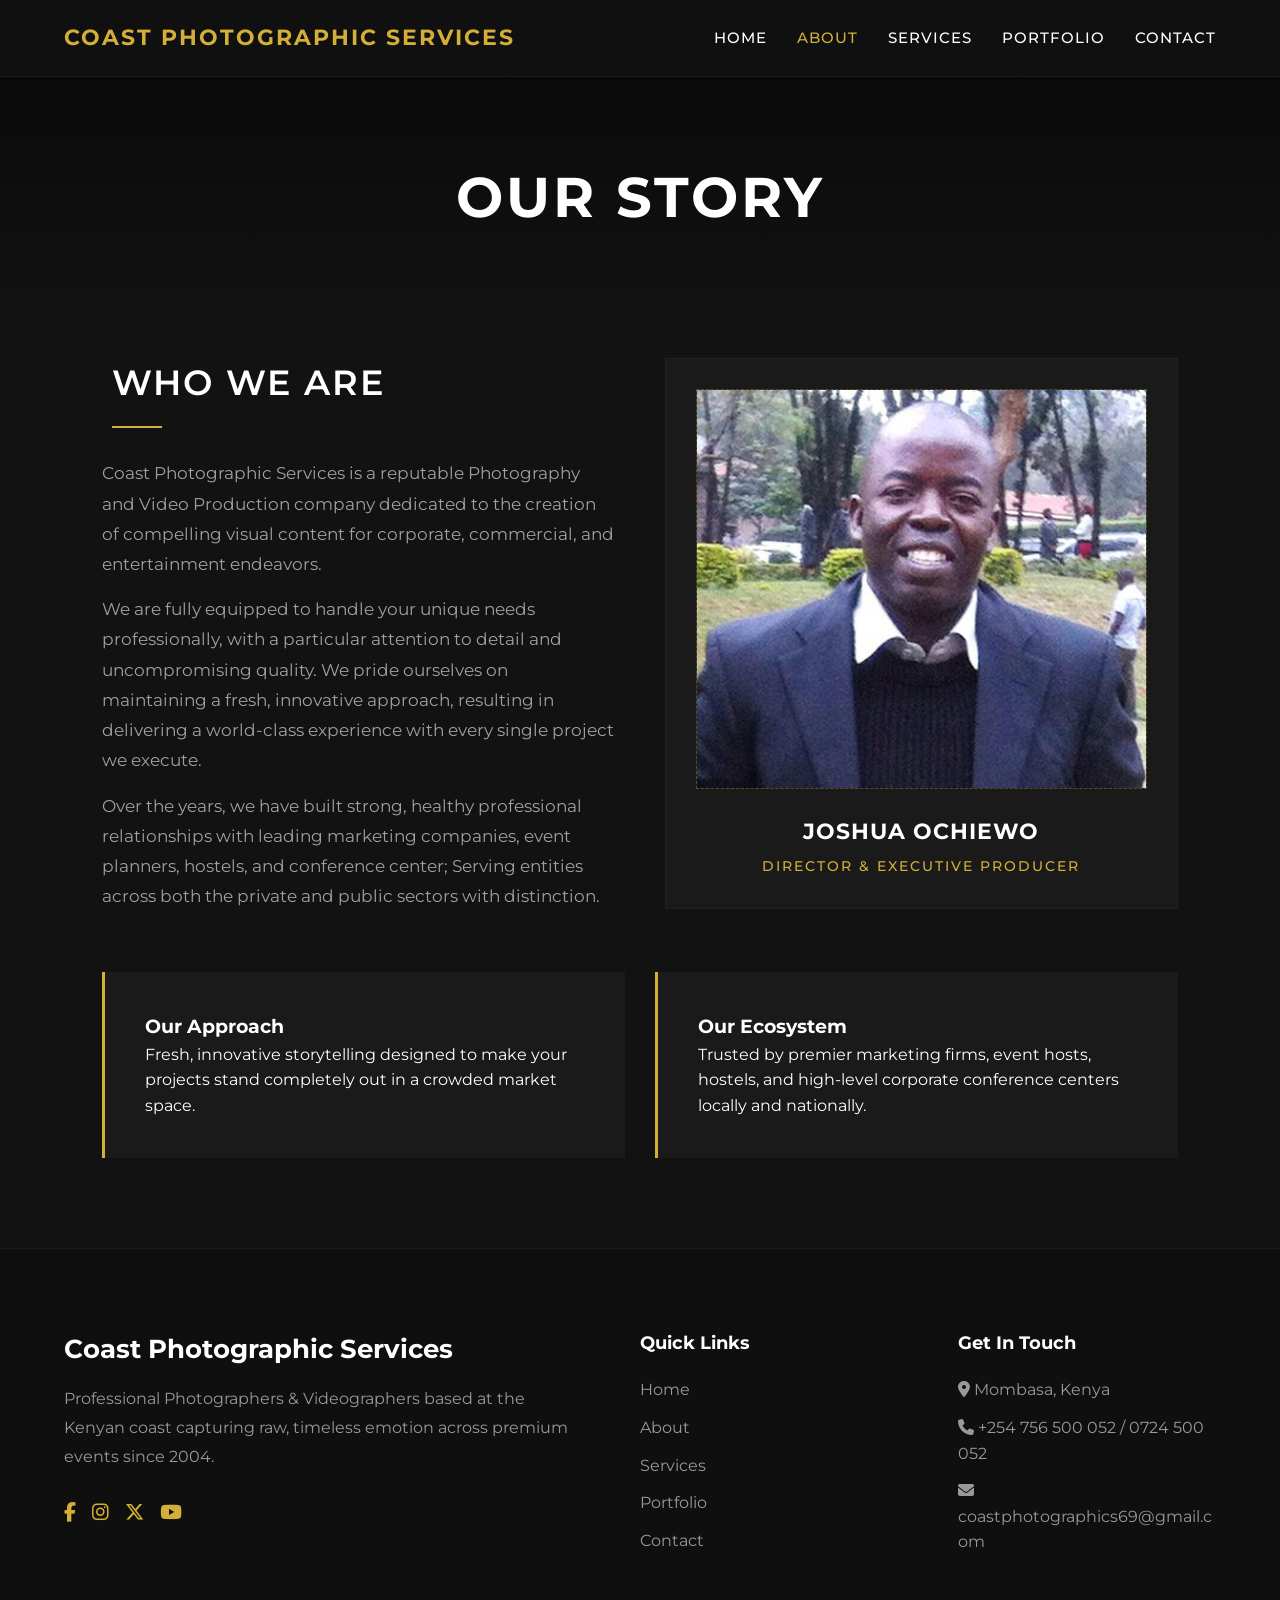
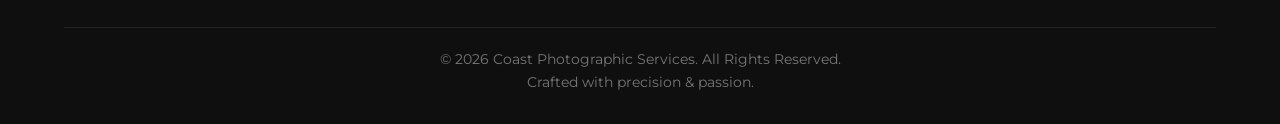
==== commit 04ea9d6f: "Update about.html" ====
--- a/about.html
+++ b/about.html
@@ -20,11 +20,11 @@
             <div class="logo">Coast Photographic Services</div>
 
             <ul class="nav-links">
-                <li><a href="index.html">Home</a></li>
-                <li><a href="about.html" class="active">About</a></li>
-                <li><a href="services.html">Services</a></li>
-                <li><a href="portfolio.html">Portfolio</a></li>
-                <li><a href="contact.html">Contact</a></li>
+<li><a href="index.html"><i class="fas fa-home"></i>Home</a></li>
+<li><a href="about.html"><i class="fas fa-users"></i>About</a></li>
+<li><a href="services.html"><i class="fas fa-camera-retro"></i>Services</a></li>
+<li><a href="portfolio.html"><i class="fas fa-images"></i>Portfolio</a></li>
+<li><a href="contact.html"><i class="fas fa-envelope"></i>Contact</a></li>
             </ul>
 
             <div class="menu-btn" aria-label="Toggle navigation" role="button">
@@ -45,11 +45,11 @@
                 Who We Are
             
             </h2>
-                <p>Coast Photographic Services is a reputable photography and video production company dedicated to the creation of compelling visual content for corporate, commercial, and entertainment endeavors.</p>
+                <p>Coast Photographic Services is a reputable Photography and Video Production company dedicated to the creation of compelling visual content for corporate, commercial, and entertainment endeavors.</p>
                 
                 <p style="margin-top: 15px;">We are fully equipped to handle your unique needs professionally, with a particular attention to detail and uncompromising quality. We pride ourselves on maintaining a fresh, innovative approach, resulting in delivering a world-class experience with every single project we execute.</p>
                 
-                <p style="margin-top: 15px;">Over the years, we have built strong, healthy professional relationships with leading marketing companies, event planners, hostels, and conference centers—serving entities across both the private and public sectors with distinction.</p>
+                <p style="margin-top: 15px;">Over the years, we have built strong, healthy professional relationships with leading marketing companies, event planners, hostels, and conference center; Serving entities across both the private and public sectors with distinction.</p>
             </div>
 
             <div class="about-profile-card">
@@ -78,15 +78,15 @@
         </section>
     </main>
 
-    <footer class="site-footer">
+   <footer class="site-footer">
     <div class="footer-container">
 
         <div class="footer-brand">
             <h3>Coast Photographic Services</h3>
 
             <p>
-                Professional photography & videography based at the Kenyan coast 
-                capturing raw, timeless emotion across premium events since 2017.
+                Professional Photographers & Videographers based at the Kenyan coast 
+                capturing raw, timeless emotion across premium events since 2004.
             </p>
 
             <div class="footer-socials">
@@ -113,8 +113,8 @@
 
             <ul>
                 <li><i class="fas fa-map-marker-alt"></i> Mombasa, Kenya</li>
-                <li><i class="fas fa-phone"></i> <a href="tel:+254 724 500 052">+254 756 500 052</a></li>
-                <li><i class="fas fa-envelope"></i> <a href="mailto:coast.photographic.cs69@gmail.com">coast.photographic.cs69@gmail.com</a></li>
+                <li><i class="fas fa-phone"></i> <a href="tel:+254 724 500 052">+254 756 500 052 / 0724 500 052  </a></li>
+                <li><i class="fas fa-envelope"></i> <a href="mailto:coastphotographiccs69@gmail.com">coastphotographics69@gmail.com</a></li>
             </ul>
         </div>
 
@@ -128,4 +128,4 @@
 
     <script src="js/script.js"></script>
 </body>
-</html>+</html>
--- a/css/style.css
+++ b/css/style.css
@@ -1,10 +1,3 @@
-/* ============================================================
-   COAST PHOTOGRAPHIC SERVICES -- MASTER STYLESHEET
-   Consolidated: every selector defined once, duplicate and
-   conflicting rules merged, breakpoints unified to
-   1024px / 768px / 480px (ordered so narrower rules win).
-============================================================ */
-
 * {
     margin: 0;
     padding: 0;
@@ -14,6 +7,14 @@
 
 html {
     scroll-behavior: smooth;
+    overflow-x: hidden;
+    width: 100%;
+    max-width: 100%;
+}
+
+h1, h2, h3, h4, h5, h6, p {
+    overflow-wrap: break-word;
+    word-break: break-word;
 }
 
 :root {
@@ -25,6 +26,15 @@
     --text-white: #ffffff;
     --text-muted: #a0a0a0;
     --transition-smooth: all 0.4s cubic-bezier(0.25, 0.46, 0.45, 0.94);
+    --navbar-height: 78px;
+    /* Focal point for all background photos. "cover" always fills the
+       box without stretching, but on a narrow/tall phone screen much
+       more gets cropped off the top and bottom of a landscape photo
+       than on a wide desktop screen. Biasing toward the top keeps
+       faces/subjects (usually framed in the upper two-thirds) in
+       view. Override this per-section below if a specific photo
+       needs a different focal point. */
+    --bg-focal-point: center top;
 }
 
 body {
@@ -32,6 +42,12 @@
     color: var(--text-white);
     overflow-x: hidden;
     line-height: 1.6;
+    width: 100%;
+    max-width: 100vw;
+}
+
+img, video {
+    max-width: 100%;
 }
 
 .navbar {
@@ -41,22 +57,28 @@
     padding: 20px 5%;
     position: fixed;
     width: 100%;
+    max-width: 100vw;
     top: 0;
-    z-index: 1000;
+    z-index: 1700;
     background: rgba(18, 18, 18, 0.85);
     backdrop-filter: blur(12px);
     -webkit-backdrop-filter: blur(12px);
     border-bottom: 1px solid rgba(255, 255, 255, 0.05);
     transition: var(--transition-smooth);
     box-sizing: border-box;
+    gap: 12px;
 }
 
 .logo {
     color: var(--accent-gold);
-    font-size: 1.4rem;
+    font-size: clamp(0.85rem, 4.2vw, 1.4rem);
     font-weight: 700;
     letter-spacing: 2px;
     text-transform: uppercase;
+    min-width: 0;
+    overflow-wrap: break-word;
+    word-break: break-word;
+    flex: 1 1 auto;
 }
 
 .nav-links {
@@ -76,13 +98,17 @@
     transition: var(--transition-smooth);
 }
 
+.nav-links a i {
+    display: none;
+}
+
 .nav-links a:hover {
     color: var(--accent-gold);
 }
 
 .hero {
     height: 100vh;
-    background: url("../images/hero.jpg") center/cover no-repeat;
+    background: url("../images/hero.jpg") var(--bg-focal-point)/cover no-repeat;
     position: relative;
     display: flex;
     align-items: center;
@@ -97,16 +123,21 @@
     position: relative;
     z-index: 2;
     max-width: 800px;
+    width: 100%;
+    min-width: 0;
     padding: 0 20px;
+    box-sizing: border-box;
     animation: fadeInUp 1.2s cubic-bezier(0.25, 0.46, 0.45, 0.94) forwards;
 }
 
 .hero-content h1 {
-    font-size: 3.8rem;
+    font-size: clamp(1.9rem, 8vw, 3.8rem);
     font-weight: 700;
     letter-spacing: 2px;
     margin-bottom: 20px;
     text-transform: uppercase;
+    overflow-wrap: break-word;
+    word-break: break-word;
 }
 
 .hero-content p {
@@ -167,13 +198,16 @@
 
 .section-title {
     text-align: center;
-    font-size: 2.2rem;
+    font-size: clamp(1.4rem, 4.5vw, 2.2rem);
     font-weight: 600;
     letter-spacing: 2px;
     text-transform: uppercase;
     margin-bottom: 60px;
     color: var(--text-white);
     position: relative;
+    overflow-wrap: break-word;
+    word-break: break-word;
+    padding: 0 10px;
 }
 
 .section-title::after {
@@ -191,6 +225,7 @@
     gap: 30px;
 }
 
+/* ---- Home page featured gallery preview: phone-gallery style ---- */
 .gallery {
     display: grid;
     grid-template-columns: repeat(auto-fit, minmax(300px, 1fr));
@@ -205,6 +240,7 @@
     transition: var(--transition-smooth);
     filter: grayscale(20%);
     cursor: pointer;
+    display: block;
 }
 
 .gallery img:hover {
@@ -227,14 +263,19 @@
     align-items: center;
     text-align: center;
     background: linear-gradient(rgba(0,0,0,0.6), var(--bg-main)),
-                url("../images/banner-bg.jpg") center/cover no-repeat;
+                url("../images/banner-bg.jpg") var(--bg-focal-point)/cover no-repeat;
+    padding: 100px 20px 20px;
+    box-sizing: border-box;
 }
 
 .page-banner h1 {
-    font-size: 3.5rem;
+    font-size: clamp(1.7rem, 7vw, 3.5rem);
     text-transform: uppercase;
     letter-spacing: 3px;
     color: var(--text-white);
+    overflow-wrap: break-word;
+    word-break: break-word;
+    max-width: 100%;
 }
 
 .about-section {
@@ -274,6 +315,7 @@
     border-radius: 0px;
     font-size: 0.95rem;
     transition: var(--transition-smooth);
+    width: 100%;
 }
 
 .booking-form input:focus,
@@ -299,6 +341,7 @@
     font-size: 1.5rem;
     color: var(--accent-gold);
     transition: var(--transition-smooth);
+    flex-shrink: 0;
 }
 
 .menu-btn i {
@@ -390,9 +433,11 @@
     transition: var(--transition-smooth);
     font-family: "Montserrat", sans-serif;
     border-radius: 4px;
-}
-
-.filter-btn:hover, 
+    white-space: nowrap;
+    flex-shrink: 0;
+}
+
+.filter-btn:hover,
 .filter-btn.active {
     border-color: var(--accent-gold);
     color: var(--accent-gold);
@@ -454,6 +499,7 @@
 .info-item p {
     color: var(--text-muted);
     font-size: 0.95rem;
+    word-break: break-word;
 }
 
 .contact-form-block {
@@ -508,13 +554,13 @@
 .hero-section {
     position: relative;
     width: 100%;
-    height: 100vh;
+    min-height: 100vh;
     display: flex;
     flex-direction: column;
     justify-content: center;
     align-items: center;
-    padding: 0 20px;
-    overflow: hidden;
+    padding: 100px 20px 40px;
+    box-sizing: border-box;
     background: #121212;
 }
 
@@ -525,6 +571,7 @@
     width: 100%;
     height: 100%;
     z-index: 1;
+    overflow: hidden;
 }
 
 .hero-slideshow .slide {
@@ -534,7 +581,7 @@
     width: 100%;
     height: 100%;
     background-size: cover;
-    background-position: center center;
+    background-position: var(--bg-focal-point);
     opacity: 0;
     transform: scale(1.02);
     transition: opacity 4.8s ease-in-out, transform 4.8s ease-in-out;
@@ -550,7 +597,10 @@
     position: relative;
     z-index: 3;
     max-width: 850px;
+    width: 100%;
+    min-width: 0;
     padding: 0 25px;
+    box-sizing: border-box;
     text-align: center;
 }
 
@@ -576,7 +626,7 @@
     text-align: center;
     padding: 120px 20px 60px 20px;
     background: linear-gradient(rgba(18, 18, 18, 0.8), rgba(18, 18, 18, 0.8)), 
-                url("../images/3J0A0460.JPG") no-repeat center center/cover;
+                url("../images/3J0A0460.JPG") no-repeat var(--bg-focal-point)/cover;
     padding-top: 100px;
 }
 
@@ -599,7 +649,7 @@
     text-align: center;
     padding: 120px 20px 40px 20px;
     background: linear-gradient(rgba(18, 18, 18, 0.85), rgba(18, 18, 18, 0.85)), 
-                url("../images/13.jpg") no-repeat center center/cover;
+                url("../images/13.jpg") no-repeat var(--bg-focal-point)/cover;
 }
 
 .portfolio-filter-section {
@@ -621,6 +671,7 @@
     border-color: var(--accent-gold);
 }
 
+/* ---- Portfolio grid: desktop/laptop (unchanged look) ---- */
 .portfolio-grid {
     display: grid;
     grid-template-columns: repeat(4, 1fr);
@@ -649,6 +700,7 @@
     object-position: center top;
     transition: var(--transition-smooth);
     cursor: pointer;
+    display: block;
 }
 
 .portfolio-hover {
@@ -752,8 +804,10 @@
 .services-title {
     text-align: left;
     margin-bottom: 25px;
-    font-size: 3.2rem;
+    font-size: clamp(1.7rem, 6.5vw, 3.2rem);
     line-height: 1.15;
+    overflow-wrap: break-word;
+    word-break: break-word;
 }
 
 .services-title em {
@@ -846,19 +900,21 @@
 }
 
 .testimonial-icon {
-    font-size: 3.5rem;
+    font-size: clamp(2.2rem, 7vw, 3.5rem);
     color: #d4af37;
     margin-bottom: 35px;
     opacity: 0.9;
 }
 
 .testimonial-band blockquote p {
-    font-size: 1.6rem;
+    font-size: clamp(1.1rem, 4.5vw, 1.6rem);
     line-height: 1.8;
     color: #ffffff;
     font-weight: 300;
     font-style: italic;
     margin-bottom: 30px;
+    overflow-wrap: break-word;
+    word-break: break-word;
 }
 
 .testimonial-band cite {
@@ -880,9 +936,11 @@
 }
 
 .cta-inner h2 {
-    font-size: 3.5rem;
+    font-size: clamp(1.9rem, 7vw, 3.5rem);
     margin: 20px 0;
     color: #fff;
+    overflow-wrap: break-word;
+    word-break: break-word;
 }
 
 .cta-inner h2 em {
@@ -967,6 +1025,7 @@
 .footer-contact ul li {
     margin-bottom: 12px;
     color: #999;
+    word-break: break-word;
 }
 
 .footer-contact a {
@@ -988,13 +1047,15 @@
 }
 
 .testimonial-quote p {
-    font-size: 1.8rem;
+    font-size: clamp(1.15rem, 5vw, 1.8rem);
     line-height: 1.9;
     color: #f5f5f5;
     font-weight: 300;
     font-style: italic;
     letter-spacing: 0.3px;
     margin-bottom: 35px;
+    overflow-wrap: break-word;
+    word-break: break-word;
 }
 
 .testimonial-quote cite {
@@ -1031,15 +1092,17 @@
     color: #d4af37;
     letter-spacing: 3px;
     text-transform: uppercase;
-    font-size: 0.85rem;
+    font-size: clamp(0.7rem, 2.6vw, 0.85rem);
     font-weight: 600;
     margin-bottom: 15px;
 }
 
 .hero-headline {
-    font-size: 4rem;
-    line-height: 1.1;
+    font-size: clamp(1.9rem, 8.5vw, 4rem);
+    line-height: 1.15;
     color: #ffffff;
+    overflow-wrap: break-word;
+    word-break: break-word;
 }
 
 .hero-headline .highlight {
@@ -1049,7 +1112,7 @@
 
 .hero-sub {
     color: rgba(255,255,255,0.85);
-    font-size: 1.1rem;
+    font-size: clamp(0.85rem, 3vw, 1.1rem);
     margin-top: 15px;
 }
 
@@ -1202,6 +1265,7 @@
     position: fixed;
     bottom: -100px;
     right: 30px;
+    left: 30px;
     background: #1a1a1a;
     border-left: 4px solid var(--accent-gold);
     color: #fff;
@@ -1215,6 +1279,8 @@
     font-weight: 500;
     letter-spacing: 0.5px;
     transition: transform 0.4s cubic-bezier(0.175, 0.885, 0.32, 1.275), bottom 0.4s ease;
+    max-width: 420px;
+    margin: 0 0 0 auto;
 }
 
 .toast-card.slide-up {
@@ -1331,6 +1397,8 @@
 .price-box {
     margin: 25px 0;
     color: #fff;
+    overflow-wrap: break-word;
+    word-break: break-word;
 }
 
 .price-box .currency {
@@ -1341,11 +1409,13 @@
 }
 
 .price-amount {
-    font-size: 2.3rem;
+    font-size: clamp(1.4rem, 6vw, 2.3rem);
     font-weight: 700;
     letter-spacing: -1px;
     transition: opacity 0.2s ease, transform 0.2s ease;
     display: inline-block;
+    overflow-wrap: break-word;
+    word-break: break-word;
 }
 
 .price-amount.fade-out {
@@ -1524,8 +1594,10 @@
 /* ---- Large phone / small tablet (<=768px) ---- */
 @media (max-width: 768px) {
     .page-banner {
-        min-height: 180px;
-        height: 25vh;
+        min-height: 220px;
+        height: 30vh;
+        padding: 110px 20px 20px;
+        box-sizing: border-box;
 }
 
     .about-section {
@@ -1533,24 +1605,34 @@
 }
 
     .hero-section, 
-    .hero, 
-    .hero-slideshow {
-        height: 75vh;
+    .hero {
+        min-height: 75vh;
+}
+
+    .hero-section {
+        padding: 100px 20px 40px;
 }
 
     .hero-slideshow .slide {
         background-attachment: scroll;
         background-size: cover;
-        background-position: center center;
-}
-
-    .home-services-section,
+        background-position: var(--bg-focal-point);
+}
+
+    .home-services-section {
+        background-attachment: scroll;
+        background-size: cover;
+        background-position: var(--bg-focal-point);
+        padding: 60px 5%;
+}
+
     .services-page-hero,
     .portfolio-hero {
         background-attachment: scroll;
         background-size: cover;
-        background-position: center center;
-        padding: 60px 5%;
+        background-position: var(--bg-focal-point);
+        padding: 110px 5% 40px;
+        box-sizing: border-box;
 }
 
     .navbar {
@@ -1559,30 +1641,166 @@
 
     .nav-links {
         position: fixed;
-        top: 70px;
-        left: -100%;
+        top: 0;
+        right: 0;
+        height: 100vh;
+        width: min(58%, 320px);
+        max-width: 320px;
+        background: linear-gradient(165deg, #201d16 0%, #141414 55%, #101010 100%);
+        border-left: 1px solid rgba(212, 175, 55, 0.35);
+        box-shadow: -25px 0 60px rgba(0, 0, 0, 0.65);
+        flex-direction: column;
+        align-items: stretch;
+        justify-content: flex-start;
+        gap: 0;
+        padding: var(--navbar-height, 78px) 0 30px;
+        overflow-y: auto;
+        transform: translateX(100%);
+        transition: transform 0.4s cubic-bezier(0.25, 0.46, 0.45, 0.94);
+        z-index: 1600;
+}
+
+    .nav-links.active {
+        transform: translateX(0);
+}
+
+    .nav-links li {
         width: 100%;
-        height: calc(100vh - 70px);
-        background: var(--bg-main);
-        flex-direction: column;
+        border-bottom: 1px solid rgba(255, 255, 255, 0.06);
+}
+
+    .nav-links li:first-child {
+        border-top: 1px solid rgba(255, 255, 255, 0.06);
+}
+
+    .nav-links li:last-child {
+        border-bottom: none;
+}
+
+    .nav-links a {
+        display: flex;
         align-items: center;
-        padding: 40px 0;
-        transition: 0.4s cubic-bezier(0.25, 0.46, 0.45, 0.94);
-}
-
-    .nav-links.active {
-        left: 0;
+        gap: 14px;
+        padding: 18px 28px;
+        color: #f2f2f2;
+        font-weight: 600;
+        font-size: 0.9rem;
+        letter-spacing: 1.5px;
+        transition: background 0.25s ease, color 0.25s ease, padding-left 0.25s ease;
+}
+
+    .nav-links a i {
+        display: inline-block;
+        width: 18px;
+        text-align: center;
+        color: var(--accent-gold);
+        font-size: 0.95rem;
+        opacity: 0.85;
+        transition: opacity 0.25s ease;
+}
+
+    .nav-links a:hover,
+    .nav-links a.active {
+        background: rgba(212, 175, 55, 0.1);
+        color: var(--accent-gold);
+        padding-left: 34px;
+}
+
+    .nav-links a:hover i,
+    .nav-links a.active i {
+        opacity: 1;
+}
+
+    .nav-backdrop {
+        position: fixed;
+        inset: 0;
+        background: rgba(0, 0, 0, 0.78);
+        backdrop-filter: blur(3px);
+        -webkit-backdrop-filter: blur(3px);
+        opacity: 0;
+        visibility: hidden;
+        transition: opacity 0.3s ease, visibility 0s linear 0.3s;
+        z-index: 1500;
+}
+
+    .nav-backdrop.active {
+        opacity: 1;
+        visibility: visible;
+        transition: opacity 0.3s ease, visibility 0s linear 0s;
 }
 
     .menu-btn {
         display: block;
 }
 
+    /* ---- Portfolio grid: tight phone-gallery tiles ---- */
+    .portfolio-filter-section {
+        padding: 40px 4%;
+    }
+
+    .filter-tabs {
+        flex-wrap: nowrap;
+        overflow-x: auto;
+        justify-content: flex-start;
+        gap: 10px;
+        margin: 0 -4% 30px;
+        padding: 0 4% 8px;
+        -webkit-overflow-scrolling: touch;
+        scrollbar-width: thin;
+    }
+
     .portfolio-grid {
-        grid-template-columns: repeat(2, 1fr);
-        gap: 15px;
-        padding: 0 15px;
-}
+        grid-template-columns: repeat(3, 1fr);
+        gap: 4px;
+        padding: 0;
+    }
+
+    .portfolio-item {
+        height: auto;
+        aspect-ratio: 1 / 1;
+        border-radius: 0;
+    }
+
+    .portfolio-video-wrapper {
+        height: 100%;
+        aspect-ratio: 1 / 1;
+        border-radius: 0;
+    }
+
+    /* Text overlay stays hidden by default like a phone gallery grid;
+       tapping a tile still opens the full-size lightbox via script.js */
+    .portfolio-hover {
+        padding: 10px;
+        background: linear-gradient(to top, rgba(18,18,18,0.9), rgba(18,18,18,0));
+    }
+
+    .portfolio-hover h3 {
+        font-size: 0.75rem;
+        margin-bottom: 0;
+        white-space: nowrap;
+        overflow: hidden;
+        text-overflow: ellipsis;
+    }
+
+    .portfolio-hover p {
+        display: none;
+    }
+
+    .video-overlay-play {
+        width: 36px;
+        height: 36px;
+        font-size: 0.9rem;
+    }
+
+    .gallery {
+        grid-template-columns: repeat(3, 1fr);
+        gap: 4px;
+    }
+
+    .gallery img {
+        height: auto;
+        aspect-ratio: 1 / 1;
+    }
 
     .pricing-grid {
         grid-template-columns: 1fr;
@@ -1619,26 +1837,6 @@
         padding: 30px;
 }
 
-    .services-title {
-        font-size: 2rem;
-}
-
-    .testimonial-band blockquote p {
-        font-size: 1.2rem;
-}
-
-    .cta-inner h2 {
-        font-size: 2.3rem;
-}
-
-    .testimonial-quote p {
-        font-size: 1.3rem;
-}
-
-    .testimonial-icon {
-        font-size: 2.5rem;
-}
-
     .stats {
         flex-direction: column;
         gap: 30px;
@@ -1681,22 +1879,10 @@
         margin-bottom: 35px;
 }
 
-    /* Typography scale-down (was never responsive in the original file) */
-    .hero-headline {
-        font-size: 2.6rem;
-    }
-
-    .page-banner h1 {
-        font-size: 2.4rem;
-    }
-
+    /* Heading sizes now scale fluidly via clamp() in the base rules,
+       so no fixed overrides are needed here. */
     .section-title {
-        font-size: 1.8rem;
         margin-bottom: 35px;
-    }
-
-    .logo {
-        font-size: 1.1rem;
     }
 
     .pricing-card {
@@ -1710,13 +1896,25 @@
     .director-image-placeholder {
         height: 300px;
     }
+
+    .toast-card {
+        left: 15px;
+        right: 15px;
+        max-width: none;
+    }
 }
 
 /* ---- Phone (<=480px) ---- */
 @media (max-width: 480px) {
+    /* Photo-app style: tighter 3-up grid, hairline gaps */
     .portfolio-grid {
-        grid-template-columns: 1fr;
-        gap: 15px;
+        grid-template-columns: repeat(3, 1fr);
+        gap: 3px;
+    }
+
+    .gallery {
+        grid-template-columns: repeat(3, 1fr);
+        gap: 3px;
     }
 
     .unified-form .form-group-split {
@@ -1724,28 +1922,40 @@
         gap: 20px;
 }
 
-    .hero-headline {
-        font-size: 2.1rem;
-    }
-
     .hero-eyebrow {
         font-size: 0.8rem;
-    }
-
-    .page-banner h1 {
-        font-size: 2rem;
+        margin-bottom: 8px;
+    }
+
+    .hero-content h1 {
+        margin-bottom: 12px;
+    }
+
+    .hero-sub {
+        margin-top: 8px;
+        margin-bottom: 0;
+    }
+
+    .hero-section .hero-content {
+        padding: 0 15px;
+    }
+
+    .hero-section {
+        padding: 90px 15px 24px;
     }
 
     .hero-buttons {
         display: flex;
         flex-direction: column;
-        gap: 15px;
+        gap: 10px;
         align-items: stretch;
+        margin-top: 10px;
     }
 
     .hero-buttons .btn {
         width: 100%;
         text-align: center;
+        padding: 12px 24px;
     }
 
     .outline-btn {
@@ -1765,10 +1975,6 @@
         padding: 26px 18px;
     }
 
-    .price-amount {
-        font-size: 1.9rem;
-    }
-
     .stat-box h2 {
         font-size: 2.4rem;
     }
@@ -1776,4 +1982,64 @@
     .service-card-modern {
         padding: 32px 22px;
     }
-}+
+    .lightbox-content-wrapper {
+        max-width: 95%;
+    }
+
+    .lightbox-nav {
+        font-size: 1.4rem;
+        padding: 8px 12px;
+    }
+
+    .lightbox-close {
+        top: 14px;
+        right: 18px;
+        font-size: 2rem;
+    }
+
+    #lightbox-caption {
+        font-size: 0.9rem;
+    }
+
+    .filter-btn {
+        padding: 9px 18px;
+        font-size: 0.8rem;
+    }
+
+    .pricing-toggle-container {
+        max-width: 100%;
+    }
+
+    .pricing-toggle-btn {
+        padding: 10px 8px;
+        font-size: 0.78rem;
+    }
+}
+
+/* ---- Small phone (<=380px) ---- */
+@media (max-width: 380px) {
+    .portfolio-grid,
+    .gallery {
+        grid-template-columns: repeat(2, 1fr);
+        gap: 3px;
+    }
+
+    .info-item {
+        gap: 14px;
+    }
+
+    .info-item i {
+        width: 42px;
+        height: 42px;
+        font-size: 1.1rem;
+    }
+
+    .form-card-header h3 {
+        font-size: 1.3rem;
+    }
+
+    .contact-form-block {
+        padding: 22px 16px;
+    }
+}
